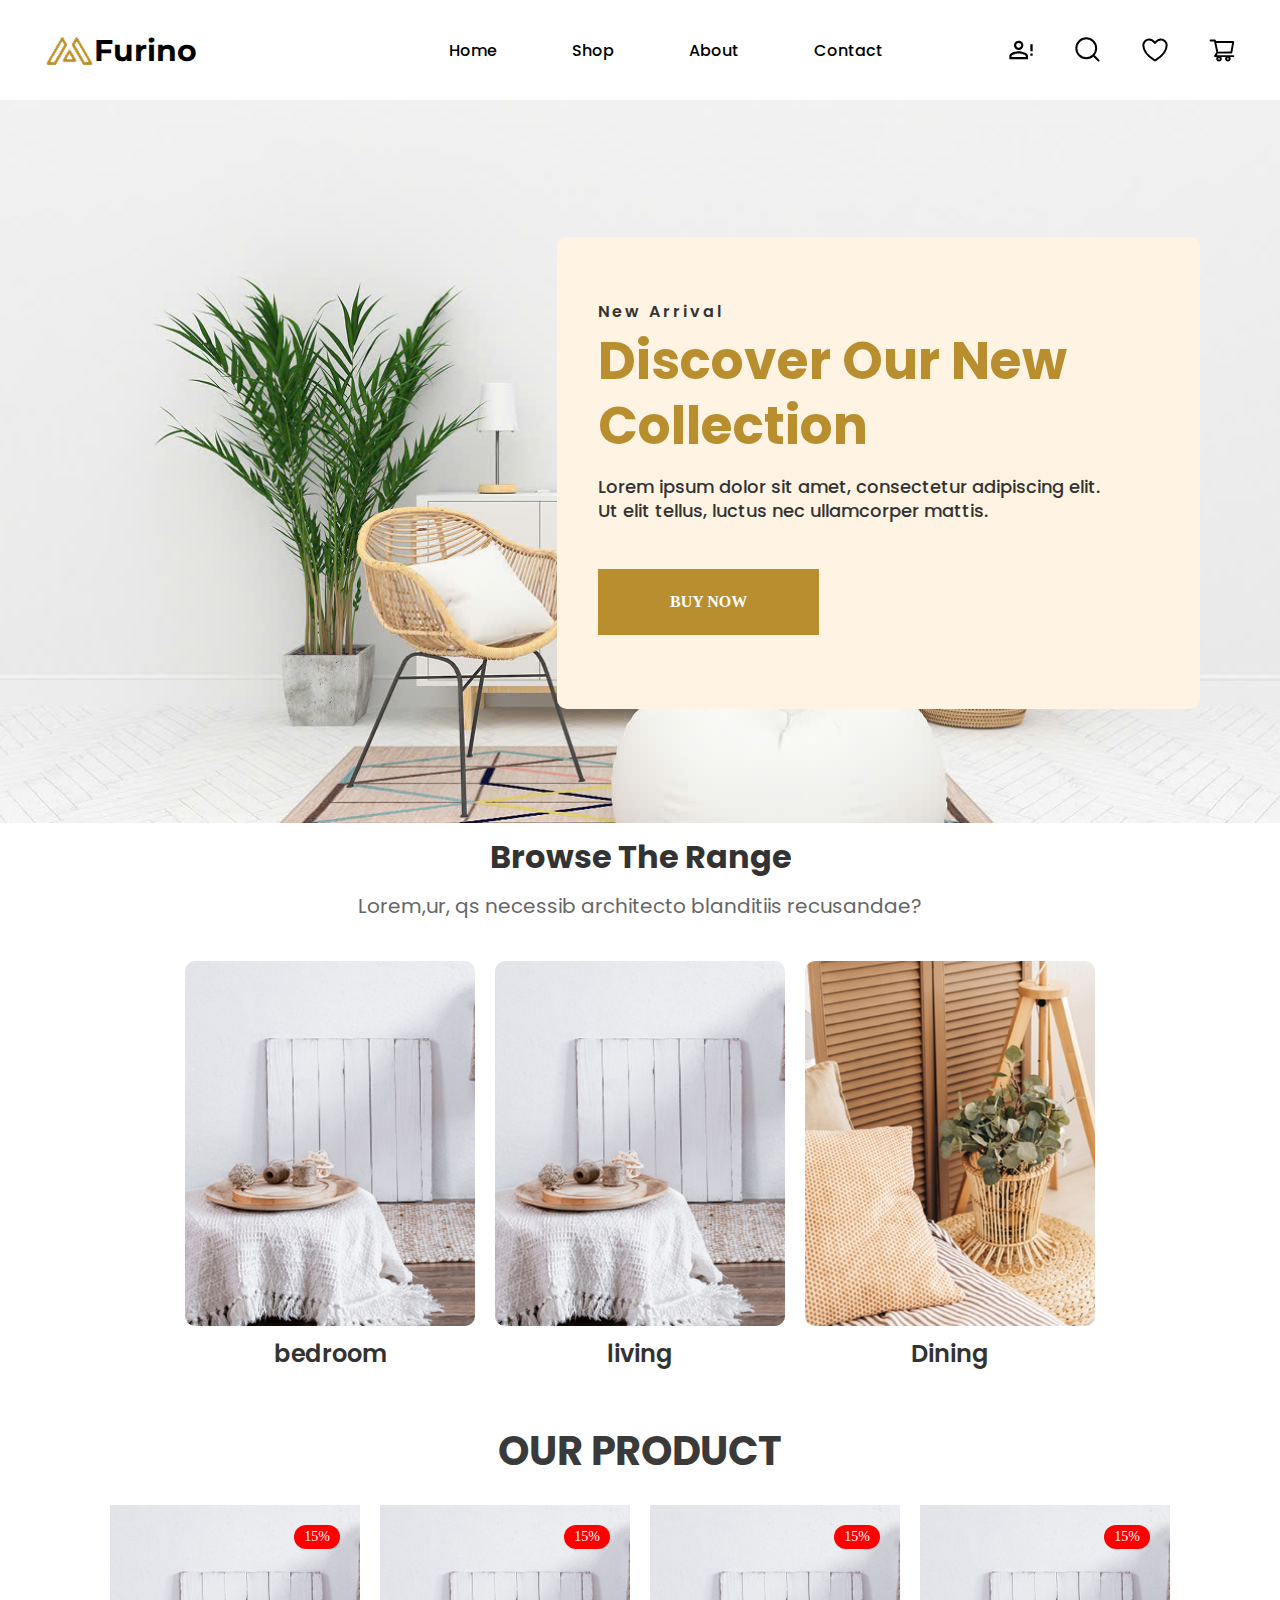
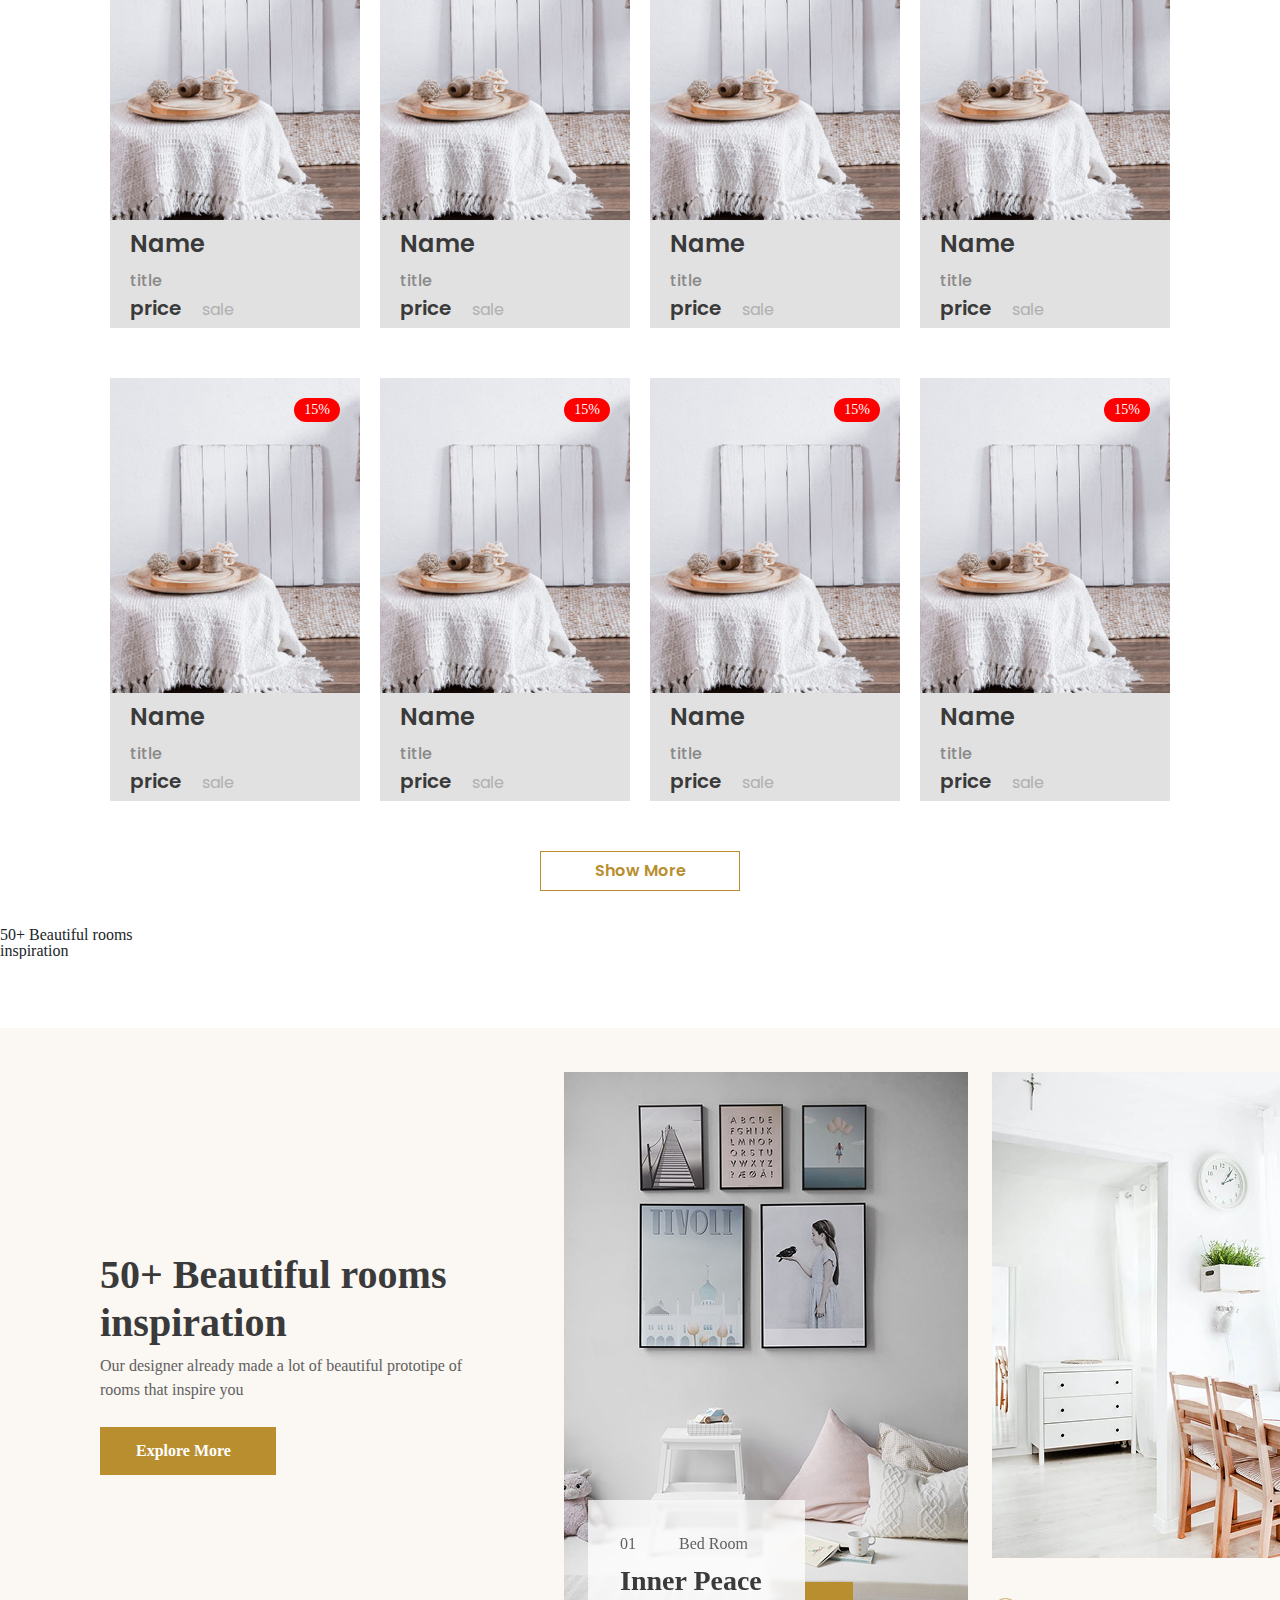
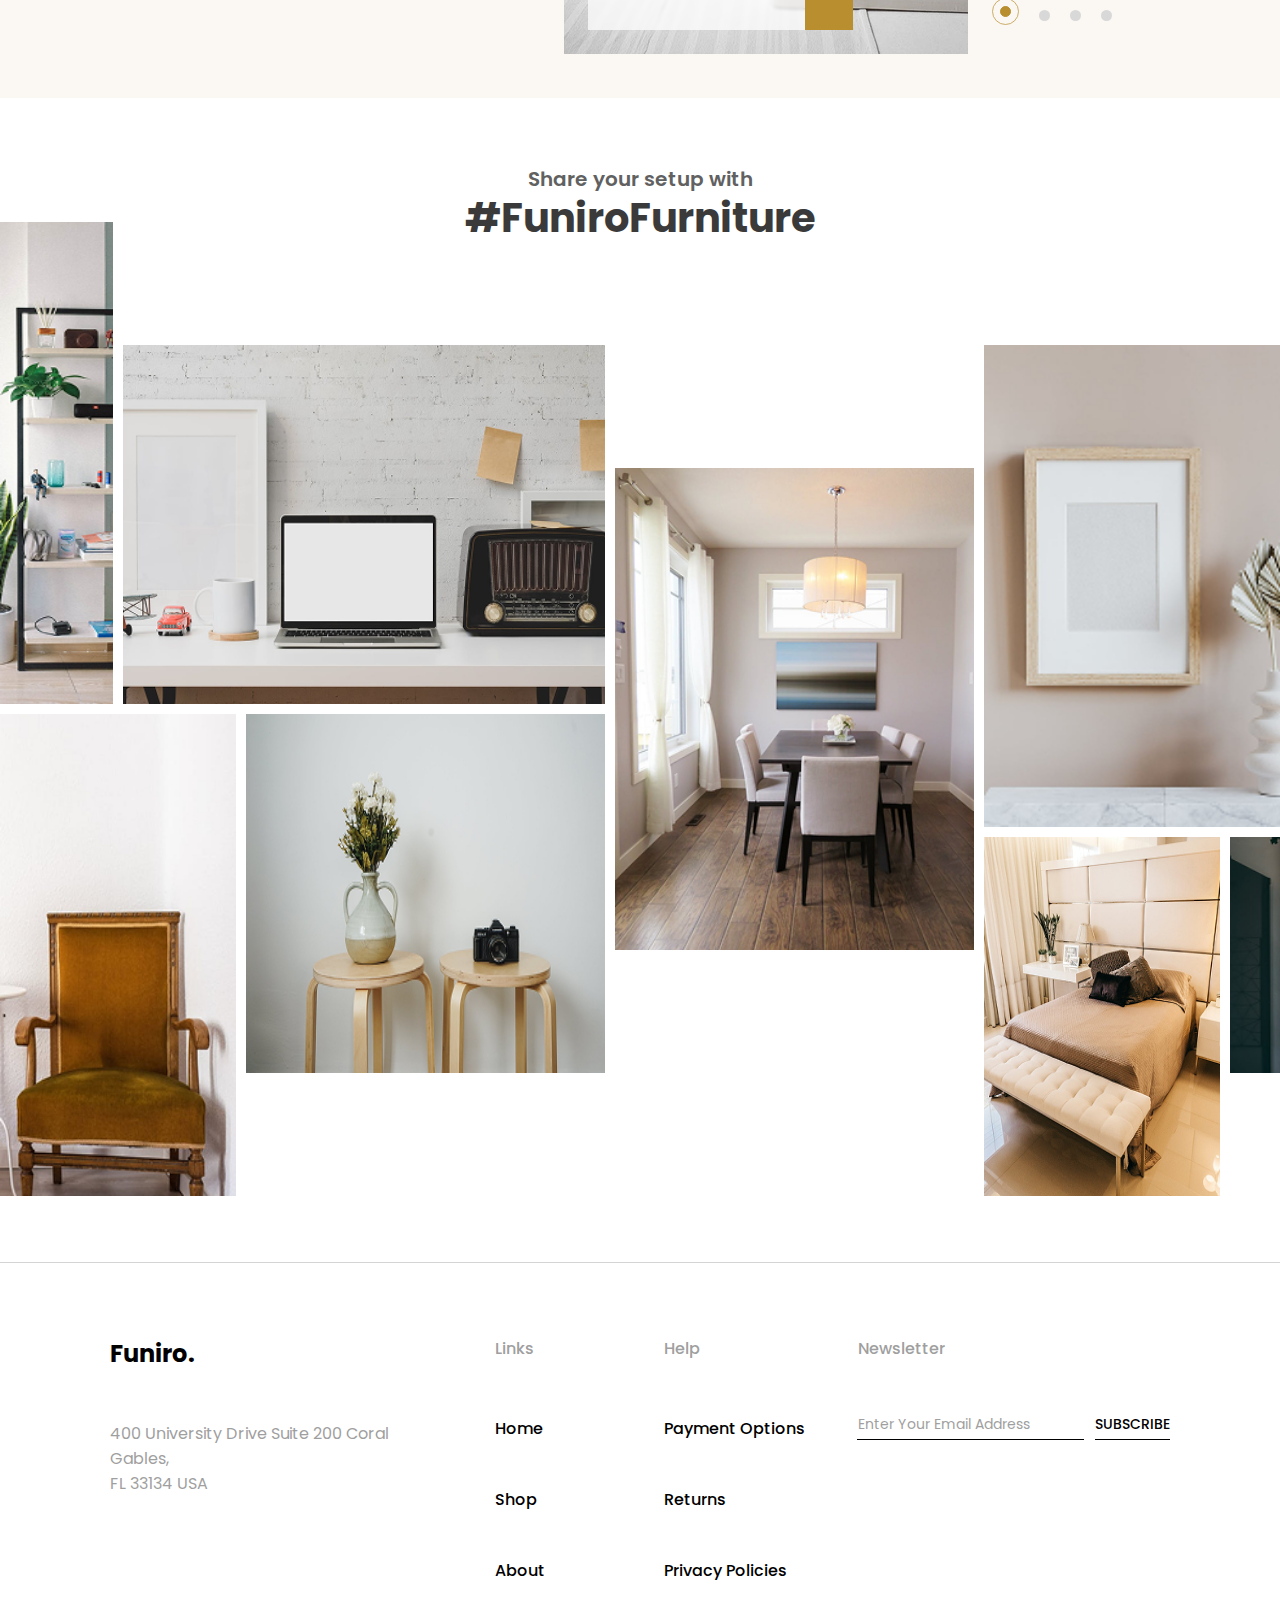
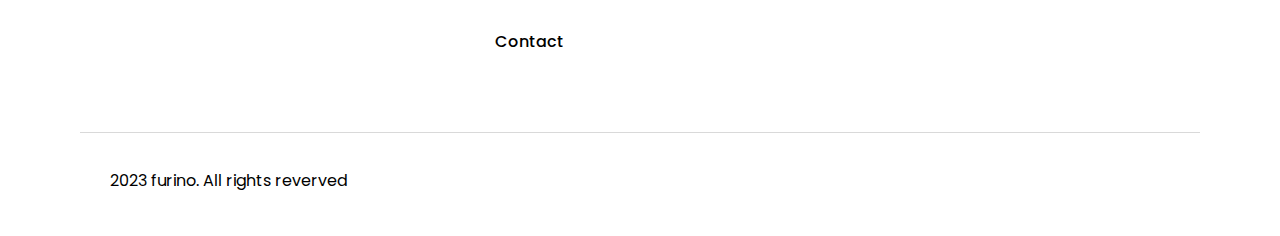
==== index.html @ 7d81463c "first commit" ====
<!DOCTYPE html>
<html lang="en">

<head>
	<meta charset="UTF-8" />
	<meta name="viewport" content="width=device-width, initial-scale=1.0" />
	<title>CODEFARM - 7-1 Pattern</title>
	<!-- font -->

	<!-- icons -->

	<!-- bootstrap -->
	<link href="https://cdn.jsdelivr.net/npm/bootstrap@5.3.0/dist/css/bootstrap.min.css" rel="stylesheet">
	<script src="https://cdn.jsdelivr.net/npm/bootstrap@5.3.0/dist/js/bootstrap.bundle.min.js"></script>


	<!-- css -->
	<link rel="stylesheet" href="./assets/css/main.css" />
</head>

<body>
	<header>
		<div class="logo">
			<img src="./assets/scss/base/images/logo-header.png" alt="">
			<p>Furino</p>
		</div>
		<div class="menu-toggle">
			<div class="menu">
				<button class="menu-btn">More ▼</button>
				<div class="submenu">

					<a href="/index.html">Home</a>
					<a href="/shop.html">Shop</a>
					<a href="/blog.html">About</a>
					<a href="/contact.html">Contact</a>
					<a href="">
						<svg xmlns="http://www.w3.org/2000/svg" width="28" height="28" viewBox="0 0 28 28" fill="none">
							<path
								d="M23.3333 14V8.16669H25.6666V15.1667H23.3333M23.3333 19.8334H25.6666V17.5H23.3333M11.6666 15.1667C14.7816 15.1667 21 16.73 21 19.8334V23.3334H2.33331V19.8334C2.33331 16.73 8.55165 15.1667 11.6666 15.1667ZM11.6666 4.66669C12.9043 4.66669 14.0913 5.15835 14.9665 6.03352C15.8416 6.90869 16.3333 8.09568 16.3333 9.33335C16.3333 10.571 15.8416 11.758 14.9665 12.6332C14.0913 13.5084 12.9043 14 11.6666 14C10.429 14 9.24198 13.5084 8.36682 12.6332C7.49164 11.758 6.99998 10.571 6.99998 9.33335C6.99998 8.09568 7.49164 6.90869 8.36682 6.03352C9.24198 5.15835 10.429 4.66669 11.6666 4.66669ZM11.6666 17.3834C8.20165 17.3834 4.54998 19.0867 4.54998 19.8334V21.1167H18.7833V19.8334C18.7833 19.0867 15.1316 17.3834 11.6666 17.3834ZM11.6666 6.88335C11.0169 6.88335 10.3937 7.14148 9.93424 7.60094C9.47477 8.06041 9.21665 8.68357 9.21665 9.33335C9.21665 9.98313 9.47477 10.6063 9.93424 11.0658C10.3937 11.5252 11.0169 11.7834 11.6666 11.7834C12.3164 11.7834 12.9396 11.5252 13.3991 11.0658C13.8585 10.6063 14.1166 9.98313 14.1166 9.33335C14.1166 8.68357 13.8585 8.06041 13.3991 7.60094C12.9396 7.14148 12.3164 6.88335 11.6666 6.88335Z"
								fill="black" />
						</svg>
						<p>Tài khoản</p>
					</a>
					<a href="">
						<svg xmlns="http://www.w3.org/2000/svg" width="28" height="28" viewBox="0 0 28 28" fill="none">
							<path
								d="M24.5 24.5L19.2663 19.257M22.1666 12.25C22.1666 14.88 21.1219 17.4024 19.2621 19.2621C17.4024 21.1219 14.88 22.1666 12.25 22.1666C9.61992 22.1666 7.09757 21.1219 5.23784 19.2621C3.3781 17.4024 2.33331 14.88 2.33331 12.25C2.33331 9.61992 3.3781 7.09757 5.23784 5.23784C7.09757 3.3781 9.61992 2.33331 12.25 2.33331C14.88 2.33331 17.4024 3.3781 19.2621 5.23784C21.1219 7.09757 22.1666 9.61992 22.1666 12.25V12.25Z"
								stroke="black" stroke-width="2" stroke-linecap="round" />
						</svg>
						<p>Tìm kiếm</p>
					</a>
					<a href="">
						<svg xmlns="http://www.w3.org/2000/svg" width="28" height="28" viewBox="0 0 28 28" fill="none">
							<path
								d="M8.16668 3.5C4.94551 3.5 2.33334 6.08533 2.33334 9.275C2.33334 11.8498 3.35418 17.9608 13.4027 24.1383C13.5827 24.2479 13.7893 24.3058 14 24.3058C14.2107 24.3058 14.4173 24.2479 14.5973 24.1383C24.6458 17.9608 25.6667 11.8498 25.6667 9.275C25.6667 6.08533 23.0545 3.5 19.8333 3.5C16.6122 3.5 14 7 14 7C14 7 11.3878 3.5 8.16668 3.5Z"
								stroke="black" stroke-width="2" stroke-linecap="round" stroke-linejoin="round" />
						</svg>
						<p>Yêu thích </p>
					</a>
					<a href="/cart.html">
						<svg xmlns="http://www.w3.org/2000/svg" width="28" height="28" viewBox="0 0 28 28" fill="none">
							<path
								d="M25.2355 19.1926H8.95234L9.76991 17.5273L23.3543 17.5027C23.8137 17.5027 24.2074 17.1746 24.2894 16.7207L26.1707 6.19062C26.2199 5.91445 26.1461 5.63008 25.9656 5.41406C25.8764 5.30775 25.7652 5.22211 25.6396 5.16309C25.514 5.10407 25.377 5.07308 25.2383 5.07227L7.95702 5.01484L7.80937 4.32031C7.7164 3.87734 7.31718 3.55469 6.86328 3.55469H2.63867C2.38267 3.55469 2.13716 3.65638 1.95614 3.8374C1.77513 4.01841 1.67343 4.26393 1.67343 4.51992C1.67343 4.77592 1.77513 5.02143 1.95614 5.20245C2.13716 5.38346 2.38267 5.48516 2.63867 5.48516H6.08124L6.72656 8.55312L8.31523 16.2449L6.26992 19.5836C6.1637 19.727 6.09972 19.8972 6.08523 20.075C6.07073 20.2528 6.10629 20.4312 6.18788 20.5898C6.35195 20.9152 6.68281 21.1203 7.04921 21.1203H8.7664C8.40032 21.6065 8.20258 22.1988 8.20312 22.8074C8.20312 24.3551 9.46093 25.6129 11.0086 25.6129C12.5562 25.6129 13.8141 24.3551 13.8141 22.8074C13.8141 22.1977 13.6117 21.6043 13.2508 21.1203H17.6559C17.2898 21.6065 17.092 22.1988 17.0926 22.8074C17.0926 24.3551 18.3504 25.6129 19.898 25.6129C21.4457 25.6129 22.7035 24.3551 22.7035 22.8074C22.7035 22.1977 22.5012 21.6043 22.1402 21.1203H25.2383C25.7687 21.1203 26.2035 20.6883 26.2035 20.1551C26.2019 19.8994 26.0993 19.6546 25.9179 19.4743C25.7366 19.294 25.4913 19.1927 25.2355 19.1926ZM8.35898 6.91797L24.1035 6.96992L22.5613 15.6051L10.1937 15.627L8.35898 6.91797ZM11.0086 23.6715C10.5328 23.6715 10.1445 23.2832 10.1445 22.8074C10.1445 22.3316 10.5328 21.9434 11.0086 21.9434C11.4844 21.9434 11.8726 22.3316 11.8726 22.8074C11.8726 23.0366 11.7816 23.2564 11.6196 23.4184C11.4575 23.5805 11.2378 23.6715 11.0086 23.6715ZM19.898 23.6715C19.4223 23.6715 19.034 23.2832 19.034 22.8074C19.034 22.3316 19.4223 21.9434 19.898 21.9434C20.3738 21.9434 20.7621 22.3316 20.7621 22.8074C20.7621 23.0366 20.6711 23.2564 20.509 23.4184C20.347 23.5805 20.1272 23.6715 19.898 23.6715Z"
								fill="black" />
						</svg>
						<p>Giỏ hàng </p>
					</a>
				</div>
			</div>
		</div>
		<ul class="select ">
			<li><a href="/index.html">Home</a></li>
			<li><a href="/shop.html">Shop</a></li>
			<li><a href="/blog.html">About</a></li>
			<li><a href="/contact.html">Contact</a></li>
		</ul>
		<div class="option">
			<a href="">
				<svg xmlns="http://www.w3.org/2000/svg" width="28" height="28" viewBox="0 0 28 28" fill="none">
					<path
						d="M23.3333 14V8.16669H25.6666V15.1667H23.3333M23.3333 19.8334H25.6666V17.5H23.3333M11.6666 15.1667C14.7816 15.1667 21 16.73 21 19.8334V23.3334H2.33331V19.8334C2.33331 16.73 8.55165 15.1667 11.6666 15.1667ZM11.6666 4.66669C12.9043 4.66669 14.0913 5.15835 14.9665 6.03352C15.8416 6.90869 16.3333 8.09568 16.3333 9.33335C16.3333 10.571 15.8416 11.758 14.9665 12.6332C14.0913 13.5084 12.9043 14 11.6666 14C10.429 14 9.24198 13.5084 8.36682 12.6332C7.49164 11.758 6.99998 10.571 6.99998 9.33335C6.99998 8.09568 7.49164 6.90869 8.36682 6.03352C9.24198 5.15835 10.429 4.66669 11.6666 4.66669ZM11.6666 17.3834C8.20165 17.3834 4.54998 19.0867 4.54998 19.8334V21.1167H18.7833V19.8334C18.7833 19.0867 15.1316 17.3834 11.6666 17.3834ZM11.6666 6.88335C11.0169 6.88335 10.3937 7.14148 9.93424 7.60094C9.47477 8.06041 9.21665 8.68357 9.21665 9.33335C9.21665 9.98313 9.47477 10.6063 9.93424 11.0658C10.3937 11.5252 11.0169 11.7834 11.6666 11.7834C12.3164 11.7834 12.9396 11.5252 13.3991 11.0658C13.8585 10.6063 14.1166 9.98313 14.1166 9.33335C14.1166 8.68357 13.8585 8.06041 13.3991 7.60094C12.9396 7.14148 12.3164 6.88335 11.6666 6.88335Z"
						fill="black" />
				</svg>
			</a>
			<a href="">
				<svg xmlns="http://www.w3.org/2000/svg" width="28" height="28" viewBox="0 0 28 28" fill="none">
					<path
						d="M24.5 24.5L19.2663 19.257M22.1666 12.25C22.1666 14.88 21.1219 17.4024 19.2621 19.2621C17.4024 21.1219 14.88 22.1666 12.25 22.1666C9.61992 22.1666 7.09757 21.1219 5.23784 19.2621C3.3781 17.4024 2.33331 14.88 2.33331 12.25C2.33331 9.61992 3.3781 7.09757 5.23784 5.23784C7.09757 3.3781 9.61992 2.33331 12.25 2.33331C14.88 2.33331 17.4024 3.3781 19.2621 5.23784C21.1219 7.09757 22.1666 9.61992 22.1666 12.25V12.25Z"
						stroke="black" stroke-width="2" stroke-linecap="round" />
				</svg>
			</a>
			<a href="">
				<svg xmlns="http://www.w3.org/2000/svg" width="28" height="28" viewBox="0 0 28 28" fill="none">
					<path
						d="M8.16668 3.5C4.94551 3.5 2.33334 6.08533 2.33334 9.275C2.33334 11.8498 3.35418 17.9608 13.4027 24.1383C13.5827 24.2479 13.7893 24.3058 14 24.3058C14.2107 24.3058 14.4173 24.2479 14.5973 24.1383C24.6458 17.9608 25.6667 11.8498 25.6667 9.275C25.6667 6.08533 23.0545 3.5 19.8333 3.5C16.6122 3.5 14 7 14 7C14 7 11.3878 3.5 8.16668 3.5Z"
						stroke="black" stroke-width="2" stroke-linecap="round" stroke-linejoin="round" />
				</svg>
			</a>
			<a href="/cart.html">
				<svg xmlns="http://www.w3.org/2000/svg" width="28" height="28" viewBox="0 0 28 28" fill="none">
					<path
						d="M25.2355 19.1926H8.95234L9.76991 17.5273L23.3543 17.5027C23.8137 17.5027 24.2074 17.1746 24.2894 16.7207L26.1707 6.19062C26.2199 5.91445 26.1461 5.63008 25.9656 5.41406C25.8764 5.30775 25.7652 5.22211 25.6396 5.16309C25.514 5.10407 25.377 5.07308 25.2383 5.07227L7.95702 5.01484L7.80937 4.32031C7.7164 3.87734 7.31718 3.55469 6.86328 3.55469H2.63867C2.38267 3.55469 2.13716 3.65638 1.95614 3.8374C1.77513 4.01841 1.67343 4.26393 1.67343 4.51992C1.67343 4.77592 1.77513 5.02143 1.95614 5.20245C2.13716 5.38346 2.38267 5.48516 2.63867 5.48516H6.08124L6.72656 8.55312L8.31523 16.2449L6.26992 19.5836C6.1637 19.727 6.09972 19.8972 6.08523 20.075C6.07073 20.2528 6.10629 20.4312 6.18788 20.5898C6.35195 20.9152 6.68281 21.1203 7.04921 21.1203H8.7664C8.40032 21.6065 8.20258 22.1988 8.20312 22.8074C8.20312 24.3551 9.46093 25.6129 11.0086 25.6129C12.5562 25.6129 13.8141 24.3551 13.8141 22.8074C13.8141 22.1977 13.6117 21.6043 13.2508 21.1203H17.6559C17.2898 21.6065 17.092 22.1988 17.0926 22.8074C17.0926 24.3551 18.3504 25.6129 19.898 25.6129C21.4457 25.6129 22.7035 24.3551 22.7035 22.8074C22.7035 22.1977 22.5012 21.6043 22.1402 21.1203H25.2383C25.7687 21.1203 26.2035 20.6883 26.2035 20.1551C26.2019 19.8994 26.0993 19.6546 25.9179 19.4743C25.7366 19.294 25.4913 19.1927 25.2355 19.1926ZM8.35898 6.91797L24.1035 6.96992L22.5613 15.6051L10.1937 15.627L8.35898 6.91797ZM11.0086 23.6715C10.5328 23.6715 10.1445 23.2832 10.1445 22.8074C10.1445 22.3316 10.5328 21.9434 11.0086 21.9434C11.4844 21.9434 11.8726 22.3316 11.8726 22.8074C11.8726 23.0366 11.7816 23.2564 11.6196 23.4184C11.4575 23.5805 11.2378 23.6715 11.0086 23.6715ZM19.898 23.6715C19.4223 23.6715 19.034 23.2832 19.034 22.8074C19.034 22.3316 19.4223 21.9434 19.898 21.9434C20.3738 21.9434 20.7621 22.3316 20.7621 22.8074C20.7621 23.0366 20.6711 23.2564 20.509 23.4184C20.347 23.5805 20.1272 23.6715 19.898 23.6715Z"
						fill="black" />
				</svg>
			</a>
		</div>
	</header>
	<!-- /section -->
	<section class="banner-section">
		<div class="banner-container">
			<img src="./assets/scss/base/images/banner-index.jpg" class="banner-image" alt="Banner background" />
			<article class="content-box">
				<h2 class="label-text">New Arrival</h2>
				<h3 class="title-text">Discover Our New Collection</h3>
				<p class="description-text">
					Lorem ipsum dolor sit amet, consectetur adipiscing elit. Ut elit
					tellus, luctus nec ullamcorper mattis.
				</p>
				<button class="cta-button">BUY Now</button>
			</article>
		</div>
	</section>


	<div>
		<div class="title-categorie">
			<li style="color: var(--Font-Color, #333);
			font-family: Poppins;
			font-size: 32px;
			font-style: normal;
			font-weight: 700;
			line-height: normal;">Browse The Range</li>
			<li style="color: var(--Font-Color1, #666);
		text-align: center;
		font-family: Poppins;
		font-size: 20px;
		font-style: normal;
		font-weight: 400;
		line-height: normal;">Lorem,ur, qs necessib architecto blanditiis recusandae?</li>
		</div>
		<div class="categorie">
			<div class="image">
				<img src="./assets/scss/base/images/categori-img1.png" alt="">
				<li><a href="">bedroom</a></li>
			</div>
			<div class="image">
				<img src="./assets/scss/base/images/categori-img1.png" alt="">
				<li><a href="">living</a></li>
			</div>
			<div class="image">
				<img src="./assets/scss/base/images/categori-img2.png" alt="">
				<li><a href="">Dining</a></li>
			</div>
			<!-- <div class="image">
	<img src="./assets/scss/base/images/categori-img2.png" alt="">
	<li>1</li>
</div> -->

		</div>
	</div>
	<!-- /----------------------------product--------------------------------------------------- -->
	<div>
		<p class="our-product">OUR PRODUCT</p>
		<div class="product-List">

			<div class="image">

				<div class="product-overlay">
					<div class="add-to-card"><a href="">Add to card</a></div>
					<div class="product-overlay-select">

						<div class="share">
							<svg xmlns="http://www.w3.org/2000/svg" width="16" height="16" viewBox="0 0 16 16"
								fill="none">
								<path
									d="M12 10.6667C11.4747 10.6667 11 10.8734 10.644 11.2047L5.94 8.46671C5.97333 8.31337 6 8.16004 6 8.00004C6 7.84004 5.97333 7.68671 5.94 7.53337L10.64 4.79337C11 5.12671 11.4733 5.33337 12 5.33337C13.1067 5.33337 14 4.44004 14 3.33337C14 2.22671 13.1067 1.33337 12 1.33337C10.8933 1.33337 10 2.22671 10 3.33337C10 3.49337 10.0267 3.64671 10.06 3.80004L5.36 6.54004C5 6.20671 4.52667 6.00004 4 6.00004C2.89333 6.00004 2 6.89337 2 8.00004C2 9.10671 2.89333 10 4 10C4.52667 10 5 9.79337 5.36 9.46004L10.0587 12.2054C10.0211 12.3563 10.0014 12.5112 10 12.6667C10 13.0623 10.1173 13.4489 10.3371 13.7778C10.5568 14.1067 10.8692 14.3631 11.2346 14.5145C11.6001 14.6658 12.0022 14.7054 12.3902 14.6283C12.7781 14.5511 13.1345 14.3606 13.4142 14.0809C13.6939 13.8012 13.8844 13.4448 13.9616 13.0569C14.0387 12.6689 13.9991 12.2668 13.8478 11.9013C13.6964 11.5359 13.44 11.2235 13.1111 11.0038C12.7822 10.784 12.3956 10.6667 12 10.6667Z"
									fill="white" />
							</svg>
							<a href="">Share</a>
						</div>
						<div class="compare">
							<svg xmlns="http://www.w3.org/2000/svg" width="16" height="16" viewBox="0 0 16 16"
								fill="none">
								<path
									d="M10.08 7L11.08 8L14.52 4.55L11 1L10 2L11.8 3.8H2.00004V5.2H11.82L10.08 7ZM5.86004 9L4.86004 8L1.42004 11.5L4.91004 15L5.91004 14L4.10004 12.2H14V10.8H4.10004L5.86004 9Z"
									fill="white" />
							</svg>
							<a href="">Compare</a>
						</div>
						<div class="like">
							<svg xmlns="http://www.w3.org/2000/svg" width="16" height="16" viewBox="0 0 16 16"
								fill="none">
								<path
									d="M7.99973 14.0361C-5.33333 6.66669 3.99999 -1.33331 7.99973 3.72539C12 -1.33331 21.3333 6.66669 7.99973 14.0361Z"
									stroke="white" stroke-width="1.8" />
							</svg>
							<a href="">Like</a>
						</div>
					</div>

				</div>
				<img src="./assets/scss/base/images/categori-img1.png" alt="">
				<div class="tag">15%</div>
				<li><a href="">Name</a></li>
				<li class="title">title</li>
				<ul>
					<li class="price">price</li>
					<li class="sale">sale</li>
				</ul>
			</div>

			<div class="image">

				<div class="product-overlay">
					<div class="add-to-card"><a href="">Add to card</a></div>
					<div class="product-overlay-select">

						<div class="share">
							<svg xmlns="http://www.w3.org/2000/svg" width="16" height="16" viewBox="0 0 16 16"
								fill="none">
								<path
									d="M12 10.6667C11.4747 10.6667 11 10.8734 10.644 11.2047L5.94 8.46671C5.97333 8.31337 6 8.16004 6 8.00004C6 7.84004 5.97333 7.68671 5.94 7.53337L10.64 4.79337C11 5.12671 11.4733 5.33337 12 5.33337C13.1067 5.33337 14 4.44004 14 3.33337C14 2.22671 13.1067 1.33337 12 1.33337C10.8933 1.33337 10 2.22671 10 3.33337C10 3.49337 10.0267 3.64671 10.06 3.80004L5.36 6.54004C5 6.20671 4.52667 6.00004 4 6.00004C2.89333 6.00004 2 6.89337 2 8.00004C2 9.10671 2.89333 10 4 10C4.52667 10 5 9.79337 5.36 9.46004L10.0587 12.2054C10.0211 12.3563 10.0014 12.5112 10 12.6667C10 13.0623 10.1173 13.4489 10.3371 13.7778C10.5568 14.1067 10.8692 14.3631 11.2346 14.5145C11.6001 14.6658 12.0022 14.7054 12.3902 14.6283C12.7781 14.5511 13.1345 14.3606 13.4142 14.0809C13.6939 13.8012 13.8844 13.4448 13.9616 13.0569C14.0387 12.6689 13.9991 12.2668 13.8478 11.9013C13.6964 11.5359 13.44 11.2235 13.1111 11.0038C12.7822 10.784 12.3956 10.6667 12 10.6667Z"
									fill="white" />
							</svg>
							<a href="">Share</a>
						</div>
						<div class="compare">
							<svg xmlns="http://www.w3.org/2000/svg" width="16" height="16" viewBox="0 0 16 16"
								fill="none">
								<path
									d="M10.08 7L11.08 8L14.52 4.55L11 1L10 2L11.8 3.8H2.00004V5.2H11.82L10.08 7ZM5.86004 9L4.86004 8L1.42004 11.5L4.91004 15L5.91004 14L4.10004 12.2H14V10.8H4.10004L5.86004 9Z"
									fill="white" />
							</svg>
							<a href="">Compare</a>
						</div>
						<div class="like">
							<svg xmlns="http://www.w3.org/2000/svg" width="16" height="16" viewBox="0 0 16 16"
								fill="none">
								<path
									d="M7.99973 14.0361C-5.33333 6.66669 3.99999 -1.33331 7.99973 3.72539C12 -1.33331 21.3333 6.66669 7.99973 14.0361Z"
									stroke="white" stroke-width="1.8" />
							</svg>
							<a href="">Like</a>
						</div>
					</div>

				</div>
				<img src="./assets/scss/base/images/categori-img1.png" alt="">
				<div class="tag">15%</div>
				<li><a href="">Name</a></li>
				<li class="title">title</li>
				<ul>
					<li class="price">price</li>
					<li class="sale">sale</li>
				</ul>
			</div>

			<div class="image">

				<div class="product-overlay">
					<div class="add-to-card"><a href="">Add to card</a></div>
					<div class="product-overlay-select">

						<div class="share">
							<svg xmlns="http://www.w3.org/2000/svg" width="16" height="16" viewBox="0 0 16 16"
								fill="none">
								<path
									d="M12 10.6667C11.4747 10.6667 11 10.8734 10.644 11.2047L5.94 8.46671C5.97333 8.31337 6 8.16004 6 8.00004C6 7.84004 5.97333 7.68671 5.94 7.53337L10.64 4.79337C11 5.12671 11.4733 5.33337 12 5.33337C13.1067 5.33337 14 4.44004 14 3.33337C14 2.22671 13.1067 1.33337 12 1.33337C10.8933 1.33337 10 2.22671 10 3.33337C10 3.49337 10.0267 3.64671 10.06 3.80004L5.36 6.54004C5 6.20671 4.52667 6.00004 4 6.00004C2.89333 6.00004 2 6.89337 2 8.00004C2 9.10671 2.89333 10 4 10C4.52667 10 5 9.79337 5.36 9.46004L10.0587 12.2054C10.0211 12.3563 10.0014 12.5112 10 12.6667C10 13.0623 10.1173 13.4489 10.3371 13.7778C10.5568 14.1067 10.8692 14.3631 11.2346 14.5145C11.6001 14.6658 12.0022 14.7054 12.3902 14.6283C12.7781 14.5511 13.1345 14.3606 13.4142 14.0809C13.6939 13.8012 13.8844 13.4448 13.9616 13.0569C14.0387 12.6689 13.9991 12.2668 13.8478 11.9013C13.6964 11.5359 13.44 11.2235 13.1111 11.0038C12.7822 10.784 12.3956 10.6667 12 10.6667Z"
									fill="white" />
							</svg>
							<a href="">Share</a>
						</div>
						<div class="compare">
							<svg xmlns="http://www.w3.org/2000/svg" width="16" height="16" viewBox="0 0 16 16"
								fill="none">
								<path
									d="M10.08 7L11.08 8L14.52 4.55L11 1L10 2L11.8 3.8H2.00004V5.2H11.82L10.08 7ZM5.86004 9L4.86004 8L1.42004 11.5L4.91004 15L5.91004 14L4.10004 12.2H14V10.8H4.10004L5.86004 9Z"
									fill="white" />
							</svg>
							<a href="">Compare</a>
						</div>
						<div class="like">
							<svg xmlns="http://www.w3.org/2000/svg" width="16" height="16" viewBox="0 0 16 16"
								fill="none">
								<path
									d="M7.99973 14.0361C-5.33333 6.66669 3.99999 -1.33331 7.99973 3.72539C12 -1.33331 21.3333 6.66669 7.99973 14.0361Z"
									stroke="white" stroke-width="1.8" />
							</svg>
							<a href="">Like</a>
						</div>
					</div>

				</div>
				<img src="./assets/scss/base/images/categori-img1.png" alt="">
				<div class="tag">15%</div>
				<li><a href="">Name</a></li>
				<li class="title">title</li>
				<ul>
					<li class="price">price</li>
					<li class="sale">sale</li>
				</ul>
			</div>

			<div class="image">

				<div class="product-overlay">
					<div class="add-to-card"><a href="">Add to card</a></div>
					<div class="product-overlay-select">

						<div class="share">
							<svg xmlns="http://www.w3.org/2000/svg" width="16" height="16" viewBox="0 0 16 16"
								fill="none">
								<path
									d="M12 10.6667C11.4747 10.6667 11 10.8734 10.644 11.2047L5.94 8.46671C5.97333 8.31337 6 8.16004 6 8.00004C6 7.84004 5.97333 7.68671 5.94 7.53337L10.64 4.79337C11 5.12671 11.4733 5.33337 12 5.33337C13.1067 5.33337 14 4.44004 14 3.33337C14 2.22671 13.1067 1.33337 12 1.33337C10.8933 1.33337 10 2.22671 10 3.33337C10 3.49337 10.0267 3.64671 10.06 3.80004L5.36 6.54004C5 6.20671 4.52667 6.00004 4 6.00004C2.89333 6.00004 2 6.89337 2 8.00004C2 9.10671 2.89333 10 4 10C4.52667 10 5 9.79337 5.36 9.46004L10.0587 12.2054C10.0211 12.3563 10.0014 12.5112 10 12.6667C10 13.0623 10.1173 13.4489 10.3371 13.7778C10.5568 14.1067 10.8692 14.3631 11.2346 14.5145C11.6001 14.6658 12.0022 14.7054 12.3902 14.6283C12.7781 14.5511 13.1345 14.3606 13.4142 14.0809C13.6939 13.8012 13.8844 13.4448 13.9616 13.0569C14.0387 12.6689 13.9991 12.2668 13.8478 11.9013C13.6964 11.5359 13.44 11.2235 13.1111 11.0038C12.7822 10.784 12.3956 10.6667 12 10.6667Z"
									fill="white" />
							</svg>
							<a href="">Share</a>
						</div>
						<div class="compare">
							<svg xmlns="http://www.w3.org/2000/svg" width="16" height="16" viewBox="0 0 16 16"
								fill="none">
								<path
									d="M10.08 7L11.08 8L14.52 4.55L11 1L10 2L11.8 3.8H2.00004V5.2H11.82L10.08 7ZM5.86004 9L4.86004 8L1.42004 11.5L4.91004 15L5.91004 14L4.10004 12.2H14V10.8H4.10004L5.86004 9Z"
									fill="white" />
							</svg>
							<a href="">Compare</a>
						</div>
						<div class="like">
							<svg xmlns="http://www.w3.org/2000/svg" width="16" height="16" viewBox="0 0 16 16"
								fill="none">
								<path
									d="M7.99973 14.0361C-5.33333 6.66669 3.99999 -1.33331 7.99973 3.72539C12 -1.33331 21.3333 6.66669 7.99973 14.0361Z"
									stroke="white" stroke-width="1.8" />
							</svg>
							<a href="">Like</a>
						</div>
					</div>

				</div>
				<img src="./assets/scss/base/images/categori-img1.png" alt="">
				<div class="tag">15%</div>
				<li><a href="">Name</a></li>
				<li class="title">title</li>
				<ul>
					<li class="price">price</li>
					<li class="sale">sale</li>

				</ul>
			</div>

			<div class="image">

				<div class="product-overlay">
					<div class="add-to-card"><a href="">Add to card</a></div>
					<div class="product-overlay-select">

						<div class="share">
							<svg xmlns="http://www.w3.org/2000/svg" width="16" height="16" viewBox="0 0 16 16"
								fill="none">
								<path
									d="M12 10.6667C11.4747 10.6667 11 10.8734 10.644 11.2047L5.94 8.46671C5.97333 8.31337 6 8.16004 6 8.00004C6 7.84004 5.97333 7.68671 5.94 7.53337L10.64 4.79337C11 5.12671 11.4733 5.33337 12 5.33337C13.1067 5.33337 14 4.44004 14 3.33337C14 2.22671 13.1067 1.33337 12 1.33337C10.8933 1.33337 10 2.22671 10 3.33337C10 3.49337 10.0267 3.64671 10.06 3.80004L5.36 6.54004C5 6.20671 4.52667 6.00004 4 6.00004C2.89333 6.00004 2 6.89337 2 8.00004C2 9.10671 2.89333 10 4 10C4.52667 10 5 9.79337 5.36 9.46004L10.0587 12.2054C10.0211 12.3563 10.0014 12.5112 10 12.6667C10 13.0623 10.1173 13.4489 10.3371 13.7778C10.5568 14.1067 10.8692 14.3631 11.2346 14.5145C11.6001 14.6658 12.0022 14.7054 12.3902 14.6283C12.7781 14.5511 13.1345 14.3606 13.4142 14.0809C13.6939 13.8012 13.8844 13.4448 13.9616 13.0569C14.0387 12.6689 13.9991 12.2668 13.8478 11.9013C13.6964 11.5359 13.44 11.2235 13.1111 11.0038C12.7822 10.784 12.3956 10.6667 12 10.6667Z"
									fill="white" />
							</svg>
							<a href="">Share</a>
						</div>
						<div class="compare">
							<svg xmlns="http://www.w3.org/2000/svg" width="16" height="16" viewBox="0 0 16 16"
								fill="none">
								<path
									d="M10.08 7L11.08 8L14.52 4.55L11 1L10 2L11.8 3.8H2.00004V5.2H11.82L10.08 7ZM5.86004 9L4.86004 8L1.42004 11.5L4.91004 15L5.91004 14L4.10004 12.2H14V10.8H4.10004L5.86004 9Z"
									fill="white" />
							</svg>
							<a href="">Compare</a>
						</div>
						<div class="like">
							<svg xmlns="http://www.w3.org/2000/svg" width="16" height="16" viewBox="0 0 16 16"
								fill="none">
								<path
									d="M7.99973 14.0361C-5.33333 6.66669 3.99999 -1.33331 7.99973 3.72539C12 -1.33331 21.3333 6.66669 7.99973 14.0361Z"
									stroke="white" stroke-width="1.8" />
							</svg>
							<a href="">Like</a>
						</div>
					</div>

				</div>
				<img src="./assets/scss/base/images/categori-img1.png" alt="">
				<div class="tag">15%</div>
				<li><a href="">Name</a></li>
				<li class="title">title</li>
				<ul>
					<li class="price">price</li>
					<li class="sale">sale</li>
				</ul>
			</div>

			<div class="image">

				<div class="product-overlay">
					<div class="add-to-card"><a href="">Add to card</a></div>
					<div class="product-overlay-select">

						<div class="share">
							<svg xmlns="http://www.w3.org/2000/svg" width="16" height="16" viewBox="0 0 16 16"
								fill="none">
								<path
									d="M12 10.6667C11.4747 10.6667 11 10.8734 10.644 11.2047L5.94 8.46671C5.97333 8.31337 6 8.16004 6 8.00004C6 7.84004 5.97333 7.68671 5.94 7.53337L10.64 4.79337C11 5.12671 11.4733 5.33337 12 5.33337C13.1067 5.33337 14 4.44004 14 3.33337C14 2.22671 13.1067 1.33337 12 1.33337C10.8933 1.33337 10 2.22671 10 3.33337C10 3.49337 10.0267 3.64671 10.06 3.80004L5.36 6.54004C5 6.20671 4.52667 6.00004 4 6.00004C2.89333 6.00004 2 6.89337 2 8.00004C2 9.10671 2.89333 10 4 10C4.52667 10 5 9.79337 5.36 9.46004L10.0587 12.2054C10.0211 12.3563 10.0014 12.5112 10 12.6667C10 13.0623 10.1173 13.4489 10.3371 13.7778C10.5568 14.1067 10.8692 14.3631 11.2346 14.5145C11.6001 14.6658 12.0022 14.7054 12.3902 14.6283C12.7781 14.5511 13.1345 14.3606 13.4142 14.0809C13.6939 13.8012 13.8844 13.4448 13.9616 13.0569C14.0387 12.6689 13.9991 12.2668 13.8478 11.9013C13.6964 11.5359 13.44 11.2235 13.1111 11.0038C12.7822 10.784 12.3956 10.6667 12 10.6667Z"
									fill="white" />
							</svg>
							<a href="">Share</a>
						</div>
						<div class="compare">
							<svg xmlns="http://www.w3.org/2000/svg" width="16" height="16" viewBox="0 0 16 16"
								fill="none">
								<path
									d="M10.08 7L11.08 8L14.52 4.55L11 1L10 2L11.8 3.8H2.00004V5.2H11.82L10.08 7ZM5.86004 9L4.86004 8L1.42004 11.5L4.91004 15L5.91004 14L4.10004 12.2H14V10.8H4.10004L5.86004 9Z"
									fill="white" />
							</svg>
							<a href="">Compare</a>
						</div>
						<div class="like">
							<svg xmlns="http://www.w3.org/2000/svg" width="16" height="16" viewBox="0 0 16 16"
								fill="none">
								<path
									d="M7.99973 14.0361C-5.33333 6.66669 3.99999 -1.33331 7.99973 3.72539C12 -1.33331 21.3333 6.66669 7.99973 14.0361Z"
									stroke="white" stroke-width="1.8" />
							</svg>
							<a href="">Like</a>
						</div>
					</div>

				</div>
				<img src="./assets/scss/base/images/categori-img1.png" alt="">
				<div class="tag">15%</div>
				<li><a href="">Name</a></li>
				<li class="title">title</li>
				<ul>
					<li class="price">price</li>
					<li class="sale">sale</li>
				</ul>
			</div>

			<div class="image">

				<div class="product-overlay">
					<div class="add-to-card"><a href="">Add to card</a></div>
					<div class="product-overlay-select">

						<div class="share">
							<svg xmlns="http://www.w3.org/2000/svg" width="16" height="16" viewBox="0 0 16 16"
								fill="none">
								<path
									d="M12 10.6667C11.4747 10.6667 11 10.8734 10.644 11.2047L5.94 8.46671C5.97333 8.31337 6 8.16004 6 8.00004C6 7.84004 5.97333 7.68671 5.94 7.53337L10.64 4.79337C11 5.12671 11.4733 5.33337 12 5.33337C13.1067 5.33337 14 4.44004 14 3.33337C14 2.22671 13.1067 1.33337 12 1.33337C10.8933 1.33337 10 2.22671 10 3.33337C10 3.49337 10.0267 3.64671 10.06 3.80004L5.36 6.54004C5 6.20671 4.52667 6.00004 4 6.00004C2.89333 6.00004 2 6.89337 2 8.00004C2 9.10671 2.89333 10 4 10C4.52667 10 5 9.79337 5.36 9.46004L10.0587 12.2054C10.0211 12.3563 10.0014 12.5112 10 12.6667C10 13.0623 10.1173 13.4489 10.3371 13.7778C10.5568 14.1067 10.8692 14.3631 11.2346 14.5145C11.6001 14.6658 12.0022 14.7054 12.3902 14.6283C12.7781 14.5511 13.1345 14.3606 13.4142 14.0809C13.6939 13.8012 13.8844 13.4448 13.9616 13.0569C14.0387 12.6689 13.9991 12.2668 13.8478 11.9013C13.6964 11.5359 13.44 11.2235 13.1111 11.0038C12.7822 10.784 12.3956 10.6667 12 10.6667Z"
									fill="white" />
							</svg>
							<a href="">Share</a>
						</div>
						<div class="compare">
							<svg xmlns="http://www.w3.org/2000/svg" width="16" height="16" viewBox="0 0 16 16"
								fill="none">
								<path
									d="M10.08 7L11.08 8L14.52 4.55L11 1L10 2L11.8 3.8H2.00004V5.2H11.82L10.08 7ZM5.86004 9L4.86004 8L1.42004 11.5L4.91004 15L5.91004 14L4.10004 12.2H14V10.8H4.10004L5.86004 9Z"
									fill="white" />
							</svg>
							<a href="">Compare</a>
						</div>
						<div class="like">
							<svg xmlns="http://www.w3.org/2000/svg" width="16" height="16" viewBox="0 0 16 16"
								fill="none">
								<path
									d="M7.99973 14.0361C-5.33333 6.66669 3.99999 -1.33331 7.99973 3.72539C12 -1.33331 21.3333 6.66669 7.99973 14.0361Z"
									stroke="white" stroke-width="1.8" />
							</svg>
							<a href="">Like</a>
						</div>
					</div>

				</div>
				<img src="./assets/scss/base/images/categori-img1.png" alt="">
				<div class="tag">15%</div>
				<li><a href="">Name</a></li>
				<li class="title">title</li>
				<ul>
					<li class="price">price</li>
					<li class="sale">sale</li>
				</ul>
			</div>

			<div class="image">

				<div class="product-overlay">
					<div class="add-to-card"><a href="">Add to card</a></div>
					<div class="product-overlay-select">

						<div class="share">
							<svg xmlns="http://www.w3.org/2000/svg" width="16" height="16" viewBox="0 0 16 16"
								fill="none">
								<path
									d="M12 10.6667C11.4747 10.6667 11 10.8734 10.644 11.2047L5.94 8.46671C5.97333 8.31337 6 8.16004 6 8.00004C6 7.84004 5.97333 7.68671 5.94 7.53337L10.64 4.79337C11 5.12671 11.4733 5.33337 12 5.33337C13.1067 5.33337 14 4.44004 14 3.33337C14 2.22671 13.1067 1.33337 12 1.33337C10.8933 1.33337 10 2.22671 10 3.33337C10 3.49337 10.0267 3.64671 10.06 3.80004L5.36 6.54004C5 6.20671 4.52667 6.00004 4 6.00004C2.89333 6.00004 2 6.89337 2 8.00004C2 9.10671 2.89333 10 4 10C4.52667 10 5 9.79337 5.36 9.46004L10.0587 12.2054C10.0211 12.3563 10.0014 12.5112 10 12.6667C10 13.0623 10.1173 13.4489 10.3371 13.7778C10.5568 14.1067 10.8692 14.3631 11.2346 14.5145C11.6001 14.6658 12.0022 14.7054 12.3902 14.6283C12.7781 14.5511 13.1345 14.3606 13.4142 14.0809C13.6939 13.8012 13.8844 13.4448 13.9616 13.0569C14.0387 12.6689 13.9991 12.2668 13.8478 11.9013C13.6964 11.5359 13.44 11.2235 13.1111 11.0038C12.7822 10.784 12.3956 10.6667 12 10.6667Z"
									fill="white" />
							</svg>
							<a href="">Share</a>
						</div>
						<div class="compare">
							<svg xmlns="http://www.w3.org/2000/svg" width="16" height="16" viewBox="0 0 16 16"
								fill="none">
								<path
									d="M10.08 7L11.08 8L14.52 4.55L11 1L10 2L11.8 3.8H2.00004V5.2H11.82L10.08 7ZM5.86004 9L4.86004 8L1.42004 11.5L4.91004 15L5.91004 14L4.10004 12.2H14V10.8H4.10004L5.86004 9Z"
									fill="white" />
							</svg>
							<a href="">Compare</a>
						</div>
						<div class="like">
							<svg xmlns="http://www.w3.org/2000/svg" width="16" height="16" viewBox="0 0 16 16"
								fill="none">
								<path
									d="M7.99973 14.0361C-5.33333 6.66669 3.99999 -1.33331 7.99973 3.72539C12 -1.33331 21.3333 6.66669 7.99973 14.0361Z"
									stroke="white" stroke-width="1.8" />
							</svg>
							<a href="">Like</a>
						</div>
					</div>

				</div>
				<img src="./assets/scss/base/images/categori-img1.png" alt="">
				<div class="tag">15%</div>
				<li><a href="">Name</a></li>
				<li class="title">title</li>
				<ul>
					<li class="price">price</li>
					<li class="sale">sale</li>
				</ul>
			</div>



		</div>
		<div class="box-show-more">
			<div class="show-more">
				<a href="/shop.html">Show More</a>
			</div>
		</div>
	</div>

	<!-- //-------------------------------------------------------------------------------------------- -->
	<div class="main-containers">
		<div class="flex-row-a">
			<div class="bg-6e">
				<div class="rectangle-6f">
					<div class="rectangle-72">
						<div class="right-px"></div>
					</div>
				</div>
				<div class="rectangle-73"></div>
				<span class="title">50+ Beautiful rooms <br />inspiration</span>
				<div class="group-74"></div>
				<span class="subtitle">Our designer already made a lot of beautiful prototipe of rooms
					that inspire you</span>
				<div class="rectangle-75">
					<span class="explore-more">Explore More</span>
				</div>
				<div class="indicator">
					<div class="active"></div>
					<div class="ellipse-76"></div>
					<div class="ellipse-77"></div>
					<div class="ellipse-78"></div>
				</div>
			</div>
			<div class="rectangle-79"></div>
		</div>
	</div>

	<div class="main-containers">
		<link rel="stylesheet"
			href="https://fonts.googleapis.com/css2?family=Poppins:wght@400;500;600;700&display=swap" />
		<link rel="stylesheet" href="https://fonts.googleapis.com/css2?family=Montserrat:wght@700&display=swap" />
		<div class="section-17">
			<div class="section-18">
				<div class="img-f" style="background-image:url(assets/scss/base/images/colection1.png);">
					<div class="wrapper-14">
						<div class="wrapper-15">
							<span class="text-36">01</span>
							<div class="img-10">
								<img src="" alt="">
							</div>
							<span class="bed-room">Bed Room</span>
						</div>
						<span class="inner-peace">Inner Peace</span>
					</div>
					<a href="index.html">
						<div class="rectangle">
							<div class="right-px"></div>
						</div>
					</a>
				</div>
				<div class="rectangle-1f" style="background-image: url(assets/scss/base/images/colection2.png);"></div>
				<span class="titlee">50+ Beautiful rooms <br />inspiration</span>
				<div class="group"></div>
				<span class="subtitle">Our designer already made a lot of beautiful prototipe of rooms
					that inspire you</span>
				<div class="rectangle-20">
					<a href="./index.html" class="explore-more">Explore More</a>
				</div>
				<div class="indicator">
					<div class="active">
						<svg xmlns="http://www.w3.org/2000/svg" width="27" height="27" viewBox="0 0 27 27" fill="none">
							<circle opacity="0.7" cx="13.5" cy="13.5" r="13" stroke="#B88E2F" />
							<circle cx="13.5" cy="13.5" r="5" fill="#B88E2F" stroke="#B88E2F" />
						</svg>
					</div>
					<div class="ellipse-21">
						<svg xmlns="http://www.w3.org/2000/svg" width="11" height="11" viewBox="0 0 11 11" fill="none">
							<circle cx="5.5" cy="5.5" r="5.5" fill="#D8D8D8" />
						</svg>
					</div>
					<div class="ellipse-22">
						<svg xmlns="http://www.w3.org/2000/svg" width="11" height="11" viewBox="0 0 11 11" fill="none">
							<circle cx="5.5" cy="5.5" r="5.5" fill="#D8D8D8" />
						</svg>
					</div>
					<div class="ellipse-23">
						<svg xmlns="http://www.w3.org/2000/svg" width="11" height="11" viewBox="0 0 11 11" fill="none">
							<circle cx="5.5" cy="5.5" r="5.5" fill="#D8D8D8" />
						</svg>
					</div>
				</div>
			</div>
			<div class="rectangle-24" style="background-image: url(assets/scss/base/images/colection2.png);"></div>
		</div>
	</div>
	<section class="gallery">
		<div class="grid-galary">
			<div class="text-galary">
				<p>Share your setup with</p>
				<h1>#FuniroFurniture</h1>
			</div>
			<div class="grid-container">
				<img src="assets/scss/base/images/galary1.png" class="item1">
				<img src="assets/scss/base/images/galary2.png" class="item2">
				<img src="assets/scss/base/images/galary3.png" class="item3">
				<img src="assets/scss/base/images/galary4.png" class="item4">
				<img src="assets/scss/base/images/galary9.png" class="item5">
				<img src="assets/scss/base/images/galary5.png" class="item6">
				<img src="assets/scss/base/images/galary6.png" class="item7">
				<img src="assets/scss/base/images/galary7.png" class="item8">
				<img src="assets/scss/base/images/galary8.png" class="item9">

			</div>
		</div>
	</section>
	<footer class="footer">
		<div class="footer-content">
			<div class="footer-sections">
				<section class="brand-section">
					<h2 class="brand-name">Funiro.</h2>
					<p class="brand-address">
						400 University Drive Suite 200 Coral Gables,<br />
						FL 33134 USA
					</p>
				</section>

				<nav class="footer-links">
					<h3 class="section-title">Links</h3>
					<a href="#" class="nav-link">Home</a>
					<a href="#" class="nav-link">Shop</a>
					<a href="#" class="nav-link">About</a>
					<a href="#" class="nav-link">Contact</a>
				</nav>

				<div class="footer-columns">
					<section class="help-section">
						<h3 class="section-title">Help</h3>
						<a href="#" class="help-link">Payment Options</a>
						<a href="#" class="help-link">Returns</a>
						<a href="#" class="help-link">Privacy Policies</a>
					</section>

					<section class="newsletter-section">
						<h3 class="section-title">Newsletter</h3>
						<form class="newsletter-form">
							<div class="input-group">
								<label class="email-label">Enter Your Email Address</label>
								<div class="input-underline"></div>
							</div>
							<button type="submit" class="subscribe-button">
								<span>SUBSCRIBE</span>
								<div class="button-underline"></div>
							</button>
						</form>
					</section>
				</div>
			</div>
			<div class="footer-divider"></div>
			<p class="copyright">2023 furino. All rights reverved</p>
		</div>
	</footer>
	<script>

	</script>
</body>

</html>
---- assets/css/main.css ----
@charset "UTF-8";
/* http://meyerweb.com/eric/tools/css/reset/ 
   v2.0 | 20110126
   License: none (public domain)
*/
@import url("https://fonts.googleapis.com/css2?family=Poppins:wght@300;400;600&display=swap");
@import url("https://fonts.googleapis.com/css2?family=Poppins:wght@300;400;600&display=swap");
@import url("https://fonts.googleapis.com/css2?family=Poppins:wght@300;400;600&display=swap");
@import url("https://fonts.googleapis.com/css2?family=Poppins:wght@300;400;600&display=swap");
@import url("https://fonts.googleapis.com/css2?family=Merriweather:ital,wght@0,300;0,400;0,700;0,900;1,300;1,400;1,700;1,900&family=Montserrat:ital,wght@0,100..900;1,100..900&family=Mulish:ital,wght@0,200..1000;1,200..1000&family=Poppins:ital,wght@0,100;0,200;0,300;0,400;0,500;0,600;0,700;0,800;0,900;1,100;1,200;1,300;1,400;1,500;1,600;1,700;1,800;1,900&display=swap");
@import url("https://fonts.googleapis.com/css2?family=Merriweather:ital,wght@0,300;0,400;0,700;0,900;1,300;1,400;1,700;1,900&family=Montserrat:ital,wght@0,100..900;1,100..900&family=Mulish:ital,wght@0,200..1000;1,200..1000&family=Poppins:ital,wght@0,100;0,200;0,300;0,400;0,500;0,600;0,700;0,800;0,900;1,100;1,200;1,300;1,400;1,500;1,600;1,700;1,800;1,900&display=swap");
html,
body,
div,
span,
applet,
object,
iframe,
h1,
h2,
h3,
h4,
h5,
h6,
p,
blockquote,
pre,
a,
abbr,
acronym,
address,
big,
cite,
code,
del,
dfn,
em,
img,
ins,
kbd,
q,
s,
samp,
small,
strike,
strong,
sub,
sup,
tt,
var,
b,
u,
i,
center,
dl,
dt,
dd,
ol,
ul,
li,
fieldset,
form,
label,
legend,
table,
caption,
tbody,
tfoot,
thead,
tr,
th,
td,
article,
aside,
canvas,
details,
embed,
figure,
figcaption,
footer,
header,
hgroup,
menu,
nav,
output,
ruby,
section,
summary,
time,
mark,
audio,
video {
  margin: 0;
  padding: 0;
  border: 0;
  font-size: 100%;
  font: inherit;
  vertical-align: baseline;
}

/* HTML5 display-role reset for older browsers */
article,
aside,
details,
figcaption,
figure,
footer,
header,
hgroup,
menu,
nav,
section {
  display: block;
}

body {
  line-height: 1;
}

ol,
ul {
  list-style: none;
}

blockquote,
q {
  quotes: none;
}

blockquote:before,
blockquote:after,
q:before,
q:after {
  content: "";
  content: none;
}

table {
  border-collapse: collapse;
  border-spacing: 0;
}

* {
  -webkit-box-sizing: border-box;
          box-sizing: border-box;
  padding: 0;
  margin: 0;
}

.container {
  margin: 100px auto 0;
  width: 1440px;
  padding: 0;
  -webkit-box-shadow: 0px 24px 28px 9px rgba(179, 193, 217, 0.33);
          box-shadow: 0px 24px 28px 9px rgba(179, 193, 217, 0.33);
  -webkit-box-align: start;
      -ms-flex-align: start;
          align-items: flex-start;
  border-radius: 15px;
}

.body {
  width: 100%;
}

* {
  padding: 0;
  margin: 0;
  -webkit-box-sizing: border-box;
          box-sizing: border-box;
}

html {
  font-size: 62.5%;
}

body {
  font-size: 1.6rem;
}

button {
  cursor: pointer;
}

h1 {
  font-size: 54px;
}

h2 {
  font-size: 48px;
}

h3 {
  font-size: 32px;
}

h4 {
  font-size: 28px;
}

h5 {
  font-size: 24px;
}

h6 {
  font-size: 22px;
}

h1,
h2,
h3,
h4,
h5,
h6 {
  font-weight: 800;
}

header {
  display: -webkit-box;
  display: -ms-flexbox;
  display: flex;
  display: -webkit-inline-box;
  display: -ms-inline-flexbox;
  display: inline-flex;
  width: 100%;
  height: 100px;
  -ms-flex-pack: distribute;
      justify-content: space-around;
}

header > .logo {
  display: -webkit-box;
  display: -ms-flexbox;
  display: flex;
  display: -webkit-inline-box;
  display: -ms-inline-flexbox;
  display: inline-flex;
  -webkit-box-align: center;
      -ms-flex-align: center;
          align-items: center;
}

header > .logo > p {
  color: #000;
  font-family: Montserrat;
  font-size: 30px;
  font-style: normal;
  font-weight: 700;
  line-height: normal;
  -webkit-box-align: center;
      -ms-flex-align: center;
          align-items: center;
}

.select {
  -webkit-box-pack: center;
      -ms-flex-pack: center;
          justify-content: center;
  display: -webkit-box;
  display: -ms-flexbox;
  display: flex;
  display: -webkit-inline-box;
  display: -ms-inline-flexbox;
  display: inline-flex;
  -webkit-box-align: center;
      -ms-flex-align: center;
          align-items: center;
}

.select > li {
  position: relative;
}

.select > li > a {
  margin-left: 75px;
  color: #000;
  font-family: Poppins;
  font-size: 16px;
  font-style: normal;
  font-weight: 500;
  line-height: normal;
}

.select > li > a::after {
  position: absolute;
  left: 50%;
  bottom: -5px;
  width: 0px;
  height: 3px;
  background-color: black;
  -webkit-transition: 0.5s;
  transition: 0.5s;
  border-radius: 5px;
}

.select > li > a:hover::after {
  width: 100%;
  -webkit-transform-origin: right;
          transform-origin: right;
  left: 0;
}

.option {
  margin-top: 36px;
}

.option > a {
  margin-left: 35px;
}

a {
  text-decoration: none;
}

.submenu {
  display: none;
}

.menu-btn {
  display: none;
}

@media (max-width: 768px) {
  header {
    display: -webkit-box;
    display: -ms-flexbox;
    display: flex;
    -webkit-box-align: center;
        -ms-flex-align: center;
            align-items: center;
  }
  .select {
    display: none;
    -webkit-box-orient: vertical;
    -webkit-box-direction: normal;
        -ms-flex-direction: column;
            flex-direction: column;
    position: absolute;
    background: white;
    top: 60px;
    left: 0;
    width: 100%;
    -webkit-box-shadow: 0 4px 6px rgba(0, 0, 0, 0.1);
            box-shadow: 0 4px 6px rgba(0, 0, 0, 0.1);
  }
  .option {
    display: none;
    -webkit-box-orient: vertical;
    -webkit-box-direction: normal;
        -ms-flex-direction: column;
            flex-direction: column;
    position: absolute;
    background: white;
    top: 60px;
    left: 0;
    width: 100%;
    -webkit-box-shadow: 0 4px 6px rgba(0, 0, 0, 0.1);
            box-shadow: 0 4px 6px rgba(0, 0, 0, 0.1);
  }
  /* Nút menu chính */
  .menu {
    position: relative;
    display: inline-block;
  }
  .menu-btn {
    padding: 10px 15px;
    background-color: #b88e2f;
    color: white;
    border: none;
    cursor: pointer;
    border-radius: 5px;
    display: inline-block;
  }
  /* Danh sách submenu */
  .submenu {
    display: none;
    position: absolute;
    top: 100%;
    left: 0;
    background-color: white;
    -webkit-box-shadow: 0px 4px 8px rgba(0, 0, 0, 0.2);
            box-shadow: 0px 4px 8px rgba(0, 0, 0, 0.2);
    min-width: 150px;
    border-radius: 5px;
    padding: 5px 0;
    z-index: 1000;
    border-radius: 10px;
    -webkit-box-align: center;
        -ms-flex-align: center;
            align-items: center;
    -webkit-box-pack: center;
        -ms-flex-pack: center;
            justify-content: center;
  }
  .submenu a {
    margin-left: 5px;
    display: -webkit-box;
    display: -ms-flexbox;
    display: flex;
    padding: 10px;
    text-decoration: none;
    color: black;
    border-radius: 10px;
    width: 90%;
    height: 20%;
    -webkit-box-align: center;
        -ms-flex-align: center;
            align-items: center;
    -webkit-box-pack: center;
        -ms-flex-pack: center;
            justify-content: center;
    font-family: "Poppins", sans-serif;
  }
  .submenu a:hover {
    background-color: #dbc99d;
    color: white;
  }
  /* Hiển thị submenu khi hover */
  .menu:hover .submenu {
    display: block;
  }
}
.footer {
  border-top: 1px solid rgba(0, 0, 0, 0.17);
  background: #fff;
  width: 100%;
  padding: 43px 80px;
}

.footer-content {
  display: -webkit-box;
  display: -ms-flexbox;
  display: flex;
  -webkit-box-orient: vertical;
  -webkit-box-direction: normal;
      -ms-flex-direction: column;
          flex-direction: column;
  -webkit-box-align: start;
      -ms-flex-align: start;
          align-items: flex-start;
  width: 100%;
}

.footer-sections {
  display: -webkit-box;
  display: -ms-flexbox;
  display: flex;
  max-width: 1440px;
  width: 100%;
  padding: 30px;
  gap: 40px 100px;
}

.brand-section {
  display: -webkit-box;
  display: -ms-flexbox;
  display: flex;
  -webkit-box-orient: vertical;
  -webkit-box-direction: normal;
      -ms-flex-direction: column;
          flex-direction: column;
  -webkit-box-align: stretch;
      -ms-flex-align: stretch;
          align-items: stretch;
}

.brand-name {
  margin-bottom: 50px;
  color: #000;
  font-family: Poppins;
  font-size: 24px;
  font-style: normal;
  font-weight: 700;
  line-height: normal;
}

.brand-address {
  width: 285px;
  color: #9f9f9f;
  font-family: Poppins;
  font-size: 16px;
  font-style: normal;
  font-weight: 400;
  line-height: normal;
}

.footer-links {
  -ms-flex-item-align: stretch;
      align-self: stretch;
  display: -webkit-box;
  display: -ms-flexbox;
  display: flex;
  -webkit-box-orient: vertical;
  -webkit-box-direction: normal;
      -ms-flex-direction: column;
          flex-direction: column;
  -webkit-box-align: start;
      -ms-flex-align: start;
          align-items: flex-start;
  font-size: 16px;
  color: rgb(0, 0, 0);
  font-weight: 500;
  white-space: nowrap;
}

.section-title {
  color: #9f9f9f;
  font-family: Poppins;
  font-size: 16px;
  font-style: normal;
  font-weight: 500;
  line-height: normal;
}

.nav-link {
  color: #000;
  font-family: Poppins;
  font-size: 16px;
  font-style: normal;
  font-weight: 500;
  line-height: normal;
  text-decoration: none;
  margin-top: 46px;
}

.nav-link:first-of-type {
  margin-top: 55px;
}

.footer-columns {
  display: -webkit-box;
  display: -ms-flexbox;
  display: flex;
  -webkit-box-flex: 1;
      -ms-flex-positive: 1;
          flex-grow: 1;
  gap: 20px;
}

.help-section {
  display: -webkit-box;
  display: -ms-flexbox;
  display: flex;
  -webkit-box-orient: vertical;
  -webkit-box-direction: normal;
      -ms-flex-direction: column;
          flex-direction: column;
  -webkit-box-align: start;
      -ms-flex-align: start;
          align-items: flex-start;
  font-size: 16px;
  color: rgb(0, 0, 0);
  font-weight: 500;
  width: 33%;
}

.help-link {
  color: #000;
  font-family: Poppins;
  font-size: 16px;
  font-style: normal;
  font-weight: 500;
  line-height: normal;
  text-decoration: none;
  margin-top: 46px;
}

.help-link:first-of-type {
  margin-top: 55px;
}

.newsletter-section {
  width: 67%;
  margin-left: 20px;
}

.newsletter-form {
  display: -webkit-box;
  display: -ms-flexbox;
  display: flex;
  margin-top: 53px;
  -webkit-box-align: stretch;
      -ms-flex-align: stretch;
          align-items: stretch;
  gap: 11px;
  font-size: 14px;
}

.input-group {
  display: -webkit-box;
  display: -ms-flexbox;
  display: flex;
  -webkit-box-orient: vertical;
  -webkit-box-direction: normal;
      -ms-flex-direction: column;
          flex-direction: column;
  color: #9f9f9f;
  font-family: Poppins;
  font-size: 14px;
  font-style: normal;
  font-weight: 400;
  line-height: normal;
}

.email-label {
  -ms-flex-item-align: start;
      align-self: flex-start;
}

.input-underline {
  border-top: 1px solid rgb(0, 0, 0);
  height: 1px;
  margin-top: 4px;
}

.subscribe-button {
  background: none;
  border: none;
  color: #000;
  font-family: Poppins;
  font-size: 14px;
  font-style: normal;
  font-weight: 500;
  line-height: normal;
}

.button-underline {
  border-top: 1px solid rgb(0, 0, 0);
  height: 1px;
  margin-top: 4px;
}

.footer-divider {
  border-top: 1px solid rgb(217, 217, 217);
  -ms-flex-item-align: center;
      align-self: center;
  margin-top: 48px;
  width: 100%;
}

.copyright {
  margin-left: 30px;
  color: #000;
  font-family: Poppins;
  font-size: 16px;
  font-style: normal;
  font-weight: 400;
  line-height: normal;
  margin-top: 35px;
  margin-bottom: 0;
}

@media (max-width: 991px) {
  .footer {
    padding: 43px 20px;
  }
  .footer-sections {
    max-width: 100%;
  }
  .brand-address {
    margin-top: 40px;
  }
  .footer-links {
    white-space: initial;
  }
  .nav-link {
    margin-top: 40px;
  }
  .footer-columns {
    -webkit-box-orient: vertical;
    -webkit-box-direction: normal;
        -ms-flex-direction: column;
            flex-direction: column;
  }
  .help-section {
    width: 100%;
    margin-top: 40px;
  }
  .help-link {
    margin-top: 40px;
  }
  .newsletter-section {
    width: 100%;
    margin-left: 0;
    margin-top: 40px;
  }
  .newsletter-form {
    margin-top: 40px;
  }
  .footer-divider {
    margin-top: 40px;
  }
}
.bredcum-detail > li {
  list-style: none;
}

.bredcum-detail {
  width: 100% !important;
  height: 300px;
  display: block;
  -webkit-box-align: center;
      -ms-flex-align: center;
          align-items: center;
  -webkit-box-pack: center;
      -ms-flex-pack: center;
          justify-content: center;
  margin-top: -20px;
  background-repeat: no-repeat;
}

.bredcum-title {
  color: #000;
  font-family: Poppins;
  font-size: 48px;
  font-style: normal;
  font-weight: 500;
  line-height: normal;
  display: -webkit-box;
  display: -ms-flexbox;
  display: flex;
  -webkit-box-pack: center;
      -ms-flex-pack: center;
          justify-content: center;
  margin-top: 70px;
}

.bredcum-detail > ul {
  display: -webkit-box;
  display: -ms-flexbox;
  display: flex;
  -webkit-box-pack: center;
      -ms-flex-pack: center;
          justify-content: center;
  -webkit-box-align: center;
      -ms-flex-align: center;
          align-items: center;
  margin-top: 20px;
  gap: 10px;
}

.bredcum-detail > ul > li {
  color: #000;
  font-family: Poppins;
  font-size: 16px;
  font-style: normal;
  font-weight: 500;
  line-height: normal;
}

.categorie {
  width: 100%;
  display: -webkit-box;
  display: -ms-flexbox;
  display: flex;
  -ms-flex-wrap: wrap;
      flex-wrap: wrap;
  gap: 10px;
  -webkit-box-pack: center;
      -ms-flex-pack: center;
          justify-content: center;
}

.categorie > .image {
  display: -webkit-box;
  display: -ms-flexbox;
  display: flex;
  margin-top: 40px;
  -webkit-box-orient: vertical;
  -webkit-box-direction: normal;
      -ms-flex-direction: column;
          flex-direction: column;
  -webkit-box-align: center;
      -ms-flex-align: center;
          align-items: center;
}

.categorie > .image > img {
  border-radius: 10px;
  width: calc(100% - 10px);
  max-width: 300px;
  height: auto;
}

.categorie > .image > li {
  list-style: none;
  margin-top: 10px;
}

.categorie > .image > li > a {
  color: var(--Font-Color, #333);
  text-align: center;
  font-family: Poppins;
  font-size: 24px;
  font-style: normal;
  font-weight: 600;
  line-height: normal;
  text-decoration: none;
}

.title-categorie {
  text-align: center;
}

.title-categorie > li {
  list-style: none;
  margin-top: 10px;
}

.banner-container {
  display: -webkit-box;
  display: -ms-flexbox;
  display: flex;
  -webkit-box-orient: vertical;
  -webkit-box-direction: normal;
      -ms-flex-direction: column;
          flex-direction: column;
  position: relative;
  min-height: 717px;
  width: 100%;
  padding: 137px 80px;
  -webkit-box-align: end;
      -ms-flex-align: end;
          align-items: end;
  -webkit-box-pack: center;
      -ms-flex-pack: center;
          justify-content: center;
}

.banner-image {
  position: absolute;
  inset: 0;
  height: 100%;
  width: 100%;
  -o-object-fit: cover;
     object-fit: cover;
  -o-object-position: center;
     object-position: center;
}

.content-box {
  position: relative;
  border-radius: 10px;
  background-color: rgb(255, 243, 227);
  display: -webkit-box;
  display: -ms-flexbox;
  display: flex;
  margin-bottom: -23px;
  width: 643px;
  max-width: 100%;
  padding: 62px 78px 37px 41px;
  -webkit-box-orient: vertical;
  -webkit-box-direction: normal;
      -ms-flex-direction: column;
          flex-direction: column;
  -webkit-box-align: start;
      -ms-flex-align: start;
          align-items: start;
}

.label-text {
  padding-bottom: 4px;
  color: #333;
  font-family: Poppins;
  font-size: 16px;
  font-style: normal;
  font-weight: 600;
  line-height: normal;
  letter-spacing: 3px;
}

.title-text {
  color: var(--Primary, #b88e2f);
  font-family: Poppins;
  font-size: 52px;
  font-style: normal;
  font-weight: 700;
  line-height: 65px; /* 125% */
  gap: 17px;
}

.description-text {
  padding-top: 17px;
  color: var(--Font-Color, #333);
  font-family: Poppins;
  font-size: 18px;
  font-style: normal;
  font-weight: 500;
  line-height: 24px; /* 133.333% */
}

.cta-button {
  background-color: #b88e2f;
  margin-top: 46px;
  padding: 25px 72px;
  color: rgb(255, 255, 255);
  text-transform: uppercase;
  border: none;
  cursor: pointer;
  font-weight: 700;
  font-family: inherit;
  margin-bottom: 37px;
}

@media (max-width: 991px) {
  .banner-container {
    max-width: 100%;
    padding: 100px 20px;
  }
  .content-box {
    margin-bottom: 10px;
    padding: 62px 20px 37px 20px;
  }
  .title-text {
    font-size: 40px;
    line-height: 55px;
  }
  .description-text {
    max-width: 100%;
  }
  .cta-button {
    padding: 25px 20px;
    margin-top: 40px;
  }
}
.main-containers {
  position: relative;
  width: 100vw;
  height: 100%;
  margin: 0 auto;
  background: #ffffff;
  overflow: hidden;
}

.section-17 {
  position: relative;
  width: 100vw;
  height: 670px;
  margin: 69px 0 0 0;
  z-index: 188;
}

.section-18 {
  position: absolute;
  width: 100vw;
  height: 670px;
  top: 0;
  left: 0;
  background: #fbf7f2;
  z-index: 173;
}

.img-f {
  position: absolute;
  width: 404px;
  height: 582px;
  top: 44px;
  left: 564px;
  background: url(/assets/scss/base/images/clection24.png) no-repeat center;
  background-size: cover;
  z-index: 176;
}

.wrapper-14 {
  position: absolute;
  width: 217px;
  height: 130px;
  top: 428px;
  left: 24px;
  background: rgba(255, 255, 255, 0.72);
  z-index: 181;
  -webkit-backdrop-filter: blur(1.5px);
          backdrop-filter: blur(1.5px);
}

.wrapper-15 {
  display: -webkit-box;
  display: -ms-flexbox;
  display: flex;
  -webkit-box-align: center;
      -ms-flex-align: center;
          align-items: center;
  -ms-flex-wrap: nowrap;
      flex-wrap: nowrap;
  gap: 8px;
  position: relative;
  width: 142px;
  margin: 32px 0 0 32px;
  z-index: 182;
}

.text-36 {
  -ms-flex-negative: 0;
      flex-shrink: 0;
  -ms-flex-preferred-size: auto;
      flex-basis: auto;
  position: relative;
  height: 24px;
  color: #606060;
  font-family: Poppins, var(--default-font-family);
  font-size: 16px;
  font-weight: 500;
  line-height: 24px;
  text-align: left;
  white-space: nowrap;
  z-index: 183;
}

.img-10 {
  -ms-flex-negative: 0;
      flex-shrink: 0;
  position: relative;
  width: 27px;
  height: 1px;
  background: url(https://static.codia.ai/image/2025-03-28/bad8477e-e568-4fa4-a08e-070d7936d427.svg) no-repeat center;
  background-size: cover;
  z-index: 184;
}

.bed-room {
  -ms-flex-negative: 0;
      flex-shrink: 0;
  -ms-flex-preferred-size: auto;
      flex-basis: auto;
  position: relative;
  height: 24px;
  color: #606060;
  font-family: Poppins, var(--default-font-family);
  font-size: 16px;
  font-weight: 500;
  line-height: 24px;
  text-align: left;
  white-space: nowrap;
  z-index: 185;
}

.inner-peace {
  display: block;
  position: relative;
  height: 34px;
  margin: 8px 0 0 32px;
  color: #3a3a3a;
  font-family: Poppins, var(--default-font-family);
  font-size: 28px;
  font-weight: 600;
  line-height: 33.6px;
  text-align: left;
  white-space: nowrap;
  z-index: 186;
}

.rectangle {
  position: absolute;
  width: 48px;
  height: 48px;
  top: 510px;
  left: 241px;
  background: #b88e2f;
  z-index: 178;
}

.right-px {
  position: relative;
  width: 24px;
  height: 24px;
  margin: 12px 0 0 12px;
  background: url(/assets/scss/base/images/Right16px.png) no-repeat center;
  background-size: cover;
  z-index: 179;
  overflow: hidden;
}

.rectangle-1f {
  position: absolute;
  width: 372px;
  height: 486px;
  top: 44px;
  left: 992px;
  background: url(/assets/scss/base/images/collection.png) no-repeat center;
  background-size: cover;
  z-index: 187;
}

.titlee {
  display: -webkit-box;
  display: -ms-flexbox;
  display: flex;
  -webkit-box-align: start;
      -ms-flex-align: start;
          align-items: flex-start;
  -webkit-box-pack: start;
      -ms-flex-pack: start;
          justify-content: flex-start;
  position: absolute;
  width: 422px;
  height: 96px;
  top: 223px;
  left: 100px;
  color: #3a3a3a;
  font-family: Poppins, var(--default-font-family);
  font-size: 40px;
  font-weight: 700;
  line-height: 48px;
  text-align: left;
  text-overflow: initial;
  z-index: 199;
  overflow: hidden;
}

.group {
  position: absolute;
  width: 48px;
  height: 48px;
  top: 311px;
  left: 1337px;
  background: url(/assets/scss/base/images/Group113.png) no-repeat center;
  background-size: cover;
  z-index: 194;
}

.subtitle {
  display: -webkit-box;
  display: -ms-flexbox;
  display: flex;
  -webkit-box-align: start;
      -ms-flex-align: start;
          align-items: flex-start;
  -webkit-box-pack: start;
      -ms-flex-pack: start;
          justify-content: flex-start;
  position: absolute;
  width: 368px;
  height: 48px;
  top: 326px;
  left: 100px;
  color: #606060;
  font-family: Poppins, var(--default-font-family);
  font-size: 16px;
  font-weight: 500;
  line-height: 24px;
  text-align: left;
  z-index: 200;
}

.rectangle-20 {
  position: absolute;
  width: 176px;
  height: 48px;
  top: 399px;
  left: 100px;
  background: #b88e2f;
  z-index: 196;
}

.explore-more {
  cursor: pointer;
  display: -webkit-box;
  display: -ms-flexbox;
  display: flex;
  -webkit-box-align: start;
      -ms-flex-align: start;
          align-items: flex-start;
  -webkit-box-pack: start;
      -ms-flex-pack: start;
          justify-content: flex-start;
  position: absolute;
  height: 24px;
  top: 12px;
  left: calc(50% - 52px);
  color: #ffffff;
  font-family: Poppins, var(--default-font-family);
  font-size: 16px;
  font-weight: 600;
  line-height: 24px;
  text-align: left;
  white-space: nowrap;
  z-index: 197;
}

.indicator {
  display: -webkit-box;
  display: -ms-flexbox;
  display: flex;
  -webkit-box-align: center;
      -ms-flex-align: center;
          align-items: center;
  -ms-flex-wrap: nowrap;
      flex-wrap: nowrap;
  gap: 20px;
  position: absolute;
  width: 120px;
  height: 27px;
  top: 570px;
  left: 992px;
  z-index: 189;
}

.active {
  -ms-flex-negative: 0;
      flex-shrink: 0;
  position: relative;
  width: 27px;
  height: 27px;
  background: url(/assets/scss/base/images/Active.png) no-repeat center;
  background-size: cover;
  z-index: 190;
}

.ellipse-21 {
  margin: 0;
  -ms-flex-negative: 0;
      flex-shrink: 0;
  position: relative;
  width: 11px;
  height: 11px;
  background: url(/assets/scss/base/images/activetrang.png) no-repeat center;
  background-size: cover;
  z-index: 191;
  border-radius: 50%;
}

.ellipse-22 {
  -ms-flex-negative: 0;
      flex-shrink: 0;
  position: relative;
  width: 11px;
  height: 11px;
  background: url(/assets/scss/base/images/activetrang.png) no-repeat center;
  background-size: cover;
  z-index: 192;
  border-radius: 50%;
}

.ellipse-23 {
  -ms-flex-negative: 0;
      flex-shrink: 0;
  position: relative;
  width: 11px;
  height: 11px;
  background: url(/assets/scss/base/images/activetrang.png) no-repeat center;
  background-size: cover;
  z-index: 193;
  border-radius: 50%;
}

.rectangle-24 {
  position: absolute;
  width: 372px;
  height: 486px;
  top: 44px;
  left: 1388px;
  background: url(/assets/scss/base/images/coleection237.png) no-repeat center;
  background-size: cover;
  z-index: 188;
}

.grid-galary {
  margin: 66px 0px;
}
.grid-galary .text-galary {
  margin-bottom: -20px;
}
.grid-galary p {
  margin: 0px;
  color: var(--Color-Gray-2, #616161);
  text-align: center;
  font-family: Poppins;
  font-size: 20px;
  font-style: normal;
  font-weight: 600;
  line-height: 150%; /* 30px */
}
.grid-galary h1 {
  margin: 0px;
  color: var(--Color-Gray-1, #3a3a3a);
  text-align: center;
  font-family: Poppins;
  font-size: 40px;
  font-style: normal;
  font-weight: 700;
  line-height: 120%; /* 48px */
}

.grid-container {
  width: 100%;
  margin: auto;
  display: grid;
  grid-template-columns: repeat(14, 113px); /* 6 cột */
  grid-template-rows: repeat(8, 113px); /* 4 hàng */
  gap: 10px;
}
.grid-container img {
  width: 100%;
  height: 100%;
}

.item {
  margin: 10px;
  border-radius: 5px;
}

/* Thiết lập vị trí từng item */
.item1 {
  grid-column: 1/2;
  grid-row: 1/5;
}

.item2 {
  grid-column: 1/3;
  grid-row: 5/9;
}

.item3 {
  grid-column: 2/6;
  grid-row: 2/5;
}

.item4 {
  grid-column: 3/6;
  grid-row: 5/8;
}

.item5 {
  grid-column: 12/15;
  grid-row: 1/6;
}

.item6 {
  grid-column: 6/9;
  grid-row: 3/7;
}

.item7 {
  grid-column: 9/12;
  grid-row: 2/6;
}

.item8 {
  grid-column: 9/11;
  grid-row: 6/9;
}

.item9 {
  grid-column: 11/14;
  grid-row: 6/8;
}

/* Pagination */
.pagination {
  display: -webkit-box;
  display: -ms-flexbox;
  display: flex;
  -webkit-box-pack: center;
      -ms-flex-pack: center;
          justify-content: center;
  gap: 38px;
  margin: 50px 0;
}

.page-button-1 {
  width: 60px;
  height: 60px;
  border-radius: 10px;
  font-size: 20px;
  border: none;
  cursor: pointer;
  background-color: #f9f1e7;
}

.page-button {
  width: 60px;
  height: 60px;
  border-radius: 10px;
  font-size: 20px;
  border: none;
  cursor: pointer;
}

.product-List {
  width: 100%;
  display: -webkit-box;
  display: -ms-flexbox;
  display: flex;
  -ms-flex-wrap: wrap;
      flex-wrap: wrap;
  gap: 20px;
  -webkit-box-pack: center;
      -ms-flex-pack: center;
          justify-content: center;
}

.product-List > .image {
  display: -webkit-box;
  display: -ms-flexbox;
  display: flex;
  margin-top: 30px;
  -webkit-box-orient: vertical;
  -webkit-box-direction: normal;
      -ms-flex-direction: column;
          flex-direction: column;
  -webkit-box-align: start;
      -ms-flex-align: start;
          align-items: flex-start;
  position: relative;
  background-color: #e1e1e1;
}

.product-List > .image > img {
  width: calc(110% - 10px);
  max-width: 250px;
  height: auto;
}

.product-List > .image > li {
  list-style: none;
  margin-top: 10px;
}

.product-List > .image > li > a {
  color: var(--Color-Gray-1, #3A3A3A);
  font-family: Poppins;
  font-size: 24px;
  font-style: normal;
  font-weight: 600;
  line-height: 120%; /* 28.8px */
  margin-left: 20px;
}

.product-List > .image > .title {
  color: var(--Color-Gray-3, #898989);
  font-family: Poppins;
  font-size: 16px;
  font-style: normal;
  font-weight: 500;
  line-height: 150%; /* 24px */
  margin-left: 20px;
}

.product-List > .image > ul {
  display: -webkit-box;
  display: -ms-flexbox;
  display: flex;
  gap: 20px;
  margin-bottom: 5px;
  margin-left: 20px;
}

.product-List > .image > ul > .price {
  color: var(--Color-Gray-1, #3A3A3A);
  font-family: Poppins;
  font-size: 20px;
  font-style: normal;
  font-weight: 600;
  line-height: 150%; /* 30px */
}

.product-List > .image > ul > .sale {
  color: var(--Color-Gray-4, #B0B0B0);
  font-family: Poppins;
  font-size: 16px;
  font-style: normal;
  font-weight: 400;
  line-height: 150%; /* 24px */
  text-decoration-line: strikethrough;
  margin-top: 5px;
}

.product-List > .image > .tag {
  position: absolute;
  top: 20px;
  right: 20px;
  padding: 5px 10px;
  background-color: var(--Color-Red, #FF0000);
  color: white;
  font-size: 14px;
  border-radius: 150px;
}

.product-List > .image:hover .product-overlay {
  opacity: 1;
}

.product-overlay {
  position: absolute;
  top: 0;
  left: 0;
  width: 100%;
  height: 100%;
  background: rgba(91, 92, 88, 0.5);
  opacity: 0;
  -webkit-transition: opacity 0.3s ease-in-out;
  transition: opacity 0.3s ease-in-out;
  display: block;
  -webkit-box-pack: center;
      -ms-flex-pack: center;
          justify-content: center;
  gap: 5px;
}

.product-overlay > .add-to-card {
  width: 100px;
  height: 30px;
  -ms-flex-negative: 1;
      flex-shrink: 1;
  background: var(--Color-White, #FFF);
  margin-left: 29%;
  margin-top: 60%;
  display: -webkit-box;
  display: -ms-flexbox;
  display: flex;
  -webkit-box-pack: center;
      -ms-flex-pack: center;
          justify-content: center;
  -webkit-box-align: center;
      -ms-flex-align: center;
          align-items: center;
}

.product-overlay > .add-to-card > a {
  color: var(--Primary, #B88E2F);
  font-family: Poppins;
  font-size: 10px;
  font-style: normal;
  font-weight: 600;
  line-height: 150%; /* 24px */
  margin-left: 2px;
  margin-top: 2px;
}

.product-overlay-select {
  width: 100%;
  display: -webkit-box;
  display: -ms-flexbox;
  display: flex;
  -ms-flex-pack: distribute;
      justify-content: space-around;
  margin-top: 5px;
}

.product-overlay-select > .compare > a {
  color: var(--Color-White, #FFF);
  font-family: Poppins;
  font-size: 12px;
  font-style: normal;
  font-weight: 600;
  line-height: 150%; /* 24px */
}

.product-overlay-select > .like > a {
  color: var(--Color-White, #FFF);
  font-family: Poppins;
  font-size: 12px;
  font-style: normal;
  font-weight: 600;
  line-height: 150%; /* 24px */
}

.product-overlay-select > .share > a {
  color: var(--Color-White, #FFF);
  font-family: Poppins;
  font-size: 12px;
  font-style: normal;
  font-weight: 600;
  line-height: 150%; /* 24px */
}

.our-product {
  color: var(--Color-Gray-1, #3A3A3A);
  text-align: center;
  font-family: Poppins;
  font-size: 40px;
  font-style: normal;
  font-weight: 700;
  line-height: 120%; /* 48px */
  margin-top: 56px;
}

.show-more {
  display: -webkit-box;
  display: -ms-flexbox;
  display: flex;
  -webkit-box-pack: center;
      -ms-flex-pack: center;
          justify-content: center;
  -webkit-box-align: center;
      -ms-flex-align: center;
          align-items: center;
  margin-top: 50px;
  width: 200px;
  height: 40px;
  -ms-flex-negative: 1;
      flex-shrink: 1;
  border: 1px solid var(--Primary, #B88E2F);
  background: #FFF;
}

.show-more > a {
  color: var(--Primary, #B88E2F);
  font-family: Poppins;
  font-size: 16px;
  font-style: normal;
  font-weight: 600;
  line-height: 150%; /* 24px */
}

.show-more:hover {
  background: var(--Primary, #B88E2F);
  color: white;
}

.show-more > a:hover {
  color: white;
}

.box-show-more {
  width: 100%;
  display: -webkit-box;
  display: -ms-flexbox;
  display: flex;
  -webkit-box-align: center;
      -ms-flex-align: center;
          align-items: center;
  -webkit-box-pack: center;
      -ms-flex-pack: center;
          justify-content: center;
}

.services-i {
  font-family: "Poppins", sans-serif;
  width: 100%;
  height: 270px;
  display: -webkit-box;
  display: -ms-flexbox;
  display: flex;
  -webkit-box-pack: justify;
      -ms-flex-pack: justify;
          justify-content: space-between;
  padding: 20px;
  gap: 20px;
  background-color: #faf3ea;
}
.services-i .service-item {
  display: -webkit-box;
  display: -ms-flexbox;
  display: flex;
  gap: 10px;
  -webkit-box-pack: justify;
      -ms-flex-pack: justify;
          justify-content: space-between;
  -webkit-box-align: center;
      -ms-flex-align: center;
          align-items: center;
}
.services-i .service-item img {
  width: 60px;
  height: 60px;
  margin-right: 10px;
}
.services-i .service-item .service-text p {
  color: #242424; /* Đặt màu sắc cho tiêu đề giống như trong ảnh */
  font-family: Poppins, sans-serif;
  font-size: 25px;
  font-weight: 600;
  line-height: 150%; /* 37.5px */
  letter-spacing: 0.5px;
  margin-bottom: 5px;
}
.services-i .service-item .service-text span {
  font-size: 20px;
  color: #777; /* Màu cho phần mô tả, giống như trong ảnh */
}

.cart {
  font-family: "Poppins", sans-serif;
  display: -webkit-box;
  display: -ms-flexbox;
  display: flex;
  -webkit-box-pack: justify;
      -ms-flex-pack: justify;
          justify-content: space-between;
  padding: 20px;
  width: 1440px;
  height: 525px;
  background-color: #fff;
  -webkit-box-shadow: 0 4px 8px rgba(0, 0, 0, 0.1);
          box-shadow: 0 4px 8px rgba(0, 0, 0, 0.1);
  -ms-flex-negative: 0;
      flex-shrink: 0;
}
.cart .cart-items {
  margin-top: 72px;
  margin-left: 92px;
  width: 817px;
  -ms-flex-negative: 0;
      flex-shrink: 0;
}
.cart .cart-items table {
  width: 100%;
  border-collapse: collapse;
}
.cart .cart-items table thead th {
  background-color: #f9f1e7;
  text-align: left;
  padding: 12px;
}
.cart .cart-items table thead th:first-child {
  padding-left: 100px;
}
.cart .cart-items table tbody tr td {
  padding: 10px;
}
.cart .cart-items table tbody tr td:first-child {
  display: -webkit-box;
  display: -ms-flexbox;
  display: flex;
  -webkit-box-align: end;
      -ms-flex-align: end;
          align-items: flex-end;
  gap: 15px;
}
.cart .cart-items table #product-img {
  width: 80px;
  height: 80px;
  border-radius: 8px;
  background-color: #f9f1e7;
  padding: 10px;
}
.cart .cart-items table input {
  width: 50px;
  padding: 5px;
  text-align: center;
}
.cart .cart-items table .remove-item {
  background: none;
  border: none;
  cursor: pointer;
  padding: 0;
}
.cart .cart-items table .remove-item img {
  width: 28px;
  height: 28px;
}

.cart-totals {
  margin-top: 72px;
  margin-right: 100px;
  width: 393px;
  height: auto;
  padding: 30px;
  background-color: #f9f1e7;
  -webkit-box-shadow: 0 2px 5px rgba(0, 0, 0, 0.1);
          box-shadow: 0 2px 5px rgba(0, 0, 0, 0.1);
  border-radius: 8px;
  text-align: center;
}
.cart-totals h2 {
  font-size: 22px;
  font-weight: 700;
  color: #000;
  margin-bottom: 20px;
}
.cart-totals table {
  margin-top: 20px;
  width: 100%;
  margin-bottom: 20px;
}
.cart-totals table tr {
  display: -webkit-box;
  display: -ms-flexbox;
  display: flex;
  -webkit-box-pack: justify;
      -ms-flex-pack: justify;
          justify-content: space-between;
  padding: 10px 0;
}
.cart-totals table td {
  font-size: 16px;
  font-weight: 500;
  color: #242424;
}
.cart-totals table .total {
  font-size: 18px;
  font-weight: 700;
  color: #b68a40;
}
.cart-totals table tr:first-child td:last-child {
  color: #a1a1a1;
  font-weight: 400;
}
.cart-totals .checkout-button {
  width: 100%;
  padding: 12px;
  font-size: 16px;
  font-weight: 600;
  background-color: transparent;
  border: 2px solid black;
  border-radius: 5px;
  color: #000;
  cursor: pointer;
  -webkit-transition: 0.3s ease;
  transition: 0.3s ease;
}

.product-section {
  margin: 96px 0;
  width: 100%;
  display: grid;
  grid-template-columns: 1fr 1fr 1fr 1fr;
  gap: 10px;
  font-family: "Poppins", sans-serif;
}
.product-section .left .left-box {
  margin-left: 42px;
  margin-right: 36px;
}
.product-section .left .left-box h2 {
  width: 223px;
  color: #000000;
  font-family: Poppins;
  font-size: 28px;
  font-style: normal;
  font-weight: 500;
  line-height: 126.5%; /* 35.42px */
}
.product-section .left .view-more {
  display: inline-block;
  color: #727272;
  font-family: Poppins;
  font-size: 20px;
  font-style: normal;
  font-weight: 500;
  line-height: normal;
}
.product-section .left .view-more:hover {
  color: #b68a40;
  border-bottom-color: #b68a40;
}
.product-section .product-card {
  background-color: white;
  width: 280px;
  background: #f9f9f9;
  border-radius: 8px;
  text-align: left;
  width: 280px;
  -webkit-transition: 0.3s ease;
  transition: 0.3s ease;
  font-family: "Poppins", sans-serif;
}
.product-section .product-card .img-card {
  width: 280px;
  height: 177px;
  -ms-flex-negative: 0;
      flex-shrink: 0;
  border-radius: 10px;
  background-color: #f9f1e7;
}
.product-section .product-card img {
  width: 239px;
  height: 142px;
  -ms-flex-negative: 0;
      flex-shrink: 0;
  border-radius: 8px;
  -webkit-transition: 0.3s ease;
  transition: 0.3s ease;
}
.product-section .product-card img:hover {
  opacity: 0.9;
}
.product-section .product-card h3 {
  background-color: white;
  font-size: 18px;
  padding-top: 5px;
  font-weight: 600;
  color: #333;
}
.product-section .product-card p {
  background-color: white;
  font-size: 16px;
  font-weight: bold;
  color: #b68a40;
  padding-top: 5px;
}
.product-section .product-card .rating {
  background-color: white;
  display: -webkit-box;
  display: -ms-flexbox;
  display: flex;
  -webkit-box-pack: start;
      -ms-flex-pack: start;
          justify-content: flex-start;
  -webkit-box-align: center;
      -ms-flex-align: center;
          align-items: center;
  gap: 5px;
  padding-top: 5px;
  font-size: 14px;
  color: #666;
  font-weight: 500;
}
.product-section .product-card .rating .reviews {
  color: #9f9f9f;
  font-family: Poppins;
  font-size: 13px;
  font-style: normal;
  font-weight: 400;
  line-height: normal;
  font-size: 12px;
  color: #aaa;
}
.product-section .product-card .rating span {
  font-weight: bold;
  color: #333;
}
.product-section .right h2 {
  color: #000;
  font-family: Poppins;
  font-size: 24px;
  font-style: normal;
  font-weight: 600;
  line-height: 126.5%; /* 30.36px */
}
.product-section .right .btn-dropdown {
  display: -webkit-box;
  display: -ms-flexbox;
  display: flex;
  -webkit-box-align: center;
      -ms-flex-align: center;
          align-items: center;
  -webkit-box-pack: justify;
      -ms-flex-pack: justify;
          justify-content: space-between;
  width: 242px;
  height: 39px;
  -ms-flex-negative: 0;
      flex-shrink: 0;
  border-radius: 6px;
  background: #b88e2f;
  color: white;
  font-size: 16px;
  font-weight: bold;
  padding: 10px 15px;
  border: none;
  cursor: pointer;
  color: #fff;
  font-family: Poppins;
  font-size: 14px;
  font-style: normal;
  font-weight: 600;
  line-height: 126.5%; /* 17.71px */
}
.product-section .right .btn-dropdown svg {
  width: 20px;
  height: 11px;
}

.comparison-table {
  margin-top: 64px;
  display: grid;
  grid-template-columns: repeat(4, 1fr);
  gap: 10px;
  border: 1px solid #ccc;
  border-left: 0px;
  border-right: 0px;
  border-bottom: 0px;
  padding: 30px;
}

.header {
  font-weight: bold;
  padding: 10px;
  text-align: left;
  color: #000;
  font-family: Poppins;
  font-size: 28px;
  font-style: normal;
  font-weight: 500;
  line-height: 126.5%; /* 35.42px */
}

.label {
  font-weight: bold;
  padding: 10px;
  color: #000;
  font-family: Poppins;
  font-size: 20px;
  font-style: normal;
  font-weight: 400;
  line-height: 126.5%; /* 25.3px */
}

.value {
  padding: 10px;
  color: #000;
  font-family: Poppins;
  font-size: 20px;
  font-style: normal;
  font-weight: 400;
  line-height: 126.5%; /* 25.3px */
}

.btn-primary {
  border: 1px solid #b88e2f;
  background: #b88e2f;
  color: white;
  font-size: 16px;
  padding: 10px 20px;
  cursor: pointer;
  border-radius: 5px;
}

.btn-primary:hover {
  background: #8f6f25;
}

.contact {
  margin: 98px 191px auto 191px;
}
.contact .contact-container h2 {
  margin: 0px 400px;
  color: #000;
  font-family: "Poppins", sans-serif;
  font-size: 36px;
  font-style: normal;
  font-weight: 600;
  line-height: normal;
}
.contact .contact-container .description {
  margin: 0px 250px;
  width: 644px;
  color: #9f9f9f;
  text-align: center;
  font-family: "Poppins", sans-serif;
  font-size: 16px;
  font-style: normal;
  font-weight: 400;
  line-height: normal;
}
.contact .info-form {
  margin-top: 14px;
  display: -webkit-box;
  display: -ms-flexbox;
  display: flex;
  gap: 20px;
}
.contact .contact-info {
  margin-top: 68px;
  width: 393px;
  height: 537px;
  -ms-flex-negative: 0;
      flex-shrink: 0;
  display: -webkit-box;
  display: -ms-flexbox;
  display: flex;
  -webkit-box-orient: vertical;
  -webkit-box-direction: normal;
      -ms-flex-direction: column;
          flex-direction: column;
  -webkit-box-align: start;
      -ms-flex-align: start;
          align-items: flex-start;
  margin-bottom: 30px;
}
.contact .contact-info .info-item-box {
  margin: 46px 75px 54px 71px;
}
.contact .contact-info .info-item {
  display: -webkit-box;
  display: -ms-flexbox;
  display: flex;
  margin-bottom: 42px;
}
.contact .contact-info .info-item .icon {
  width: 22px;
  height: 27.592px;
  -ms-flex-negative: 0;
      flex-shrink: 0;
}
.contact .contact-info .info-item h3 {
  width: 212px;
  margin: 0;
  font-size: 24px;
  font-family: "Poppins", sans-serif;
}
.contact .contact-info .info-item p {
  width: 212px;
  text-align: left;
  font-size: 14px;
  color: #333;
  font-family: "Poppins", sans-serif;
}
.contact .contact-form {
  width: 635px;
  height: 923px;
  -ms-flex-negative: 0;
      flex-shrink: 0;
  display: -webkit-box;
  display: -ms-flexbox;
  display: flex;
  -webkit-box-orient: vertical;
  -webkit-box-direction: normal;
      -ms-flex-direction: column;
          flex-direction: column;
  -webkit-box-align: start;
      -ms-flex-align: start;
          align-items: flex-start;
}
.contact .contact-form .form-magin {
  margin: 119px 52px 63px 54px;
}
.contact .contact-form label {
  color: #000;
  font-family: "Poppins", sans-serif;
  font-size: 16px;
  font-style: normal;
  font-weight: 500;
  line-height: normal;
}
.contact .contact-form input,
.contact .contact-form textarea {
  margin-top: 22px;
  margin-bottom: 36px;
  width: 528.75px;
  height: 60px;
  padding: 15px;
  -ms-flex-negative: 0;
      flex-shrink: 0;
  border-radius: 10px;
  border: 1px solid #9f9f9f;
  background: #fff;
}
.contact .contact-form textarea {
  height: 80px;
  resize: none;
}
.contact .contact-form button {
  width: 237px;
  height: 55px;
  -ms-flex-negative: 0;
      flex-shrink: 0;
  background: #b18934;
  color: #fff;
  border: none;
  padding: 10px 15px;
  border-radius: 5px;
  cursor: pointer;
  font-size: 14px;
}
.contact .contact-form button:hover {
  background: #8a6a28;
}

.product-detail-bread-cum {
  background: #F9F1E7;
  width: 100%;
  height: 100px;
  display: -webkit-box;
  display: -ms-flexbox;
  display: flex;
  -webkit-box-align: center;
      -ms-flex-align: center;
          align-items: center;
}

.product-detail-bread-cum > ul {
  display: -webkit-box;
  display: -ms-flexbox;
  display: flex;
  display: -webkit-inline-box;
  display: -ms-inline-flexbox;
  display: inline-flex;
  gap: 10px;
  margin-left: 100px;
}

.product-detail-bread-cum > ul > li {
  list-style: none;
  display: inline;
  color: #9F9F9F;
  font-family: Poppins;
  font-size: 16px;
  font-style: normal;
  font-weight: 400;
  line-height: normal;
}

.product-detail-info {
  margin-left: 100px;
  margin-top: 35px;
  display: grid;
  grid-template-columns: repeat(5, 1fr);
  grid-template-rows: repeat(5, 1fr);
  gap: 8px;
}

.div2 {
  grid-column-start: 1;
  grid-row-start: 2;
}

.div3 {
  grid-column-start: 1;
  grid-row-start: 3;
}

.div4 {
  grid-column-start: 1;
  grid-row-start: 4;
}

.div5 {
  grid-column-start: 1;
  grid-row-start: 5;
}

.div1 > img {
  width: 83px;
  height: 55px;
  -ms-flex-negative: 1;
      flex-shrink: 1;
}

.div2 > img {
  width: 83px;
  height: 55px;
  -ms-flex-negative: 1;
      flex-shrink: 1;
}

.div3 > img {
  width: 83px;
  height: 55px;
  -ms-flex-negative: 1;
      flex-shrink: 1;
}

.div4 > img {
  width: 83px;
  height: 55px;
  -ms-flex-negative: 1;
      flex-shrink: 1;
}

.div5 > img {
  width: 83px;
  height: 55px;
  -ms-flex-negative: 1;
      flex-shrink: 1;
}

.div6 {
  grid-column: span 2/span 2;
  grid-row: span 5/span 5;
  grid-column-start: 2;
  grid-row-start: 1;
  margin-left: -120px;
  margin-top: -25px;
}

.div6 > img {
  width: 481px;
  height: 391px;
  -ms-flex-negative: 0;
      flex-shrink: 0;
}

.div7 {
  margin-left: -100px;
  grid-column: span 2/span 2;
  grid-row: span 5/span 5;
  grid-column-start: 4;
  grid-row-start: 1;
}

.product-detail-product-name {
  color: #000;
  font-family: Poppins;
  font-size: 42px;
  font-style: normal;
  font-weight: 400;
  line-height: normal;
}

.product-index {
  display: grid;
  gap: 15px;
}

.product-detail-info > .div7 > .product-index > .div1 > li {
  list-style: none;
  display: inline;
  color: #000;
  font-family: Poppins;
  font-size: 42px;
  font-style: normal;
  font-weight: 400;
  line-height: normal;
}

.product-detail-info > .div7 > .product-index > .div2 > li {
  list-style: none;
  display: inline;
  color: #9F9F9F;
  font-family: Poppins;
  font-size: 24px;
  font-style: normal;
  font-weight: 500;
  line-height: normal;
}

.product-detail-info > .div7 > .product-index > .div3 {
  display: -webkit-box;
  display: -ms-flexbox;
  display: flex;
  display: -webkit-inline-box;
  display: -ms-inline-flexbox;
  display: inline-flex;
}

.product-detail-info > .div7 > .product-index > .div3 > .commen {
  color: #9F9F9F;
  font-family: Poppins;
  font-size: 13px;
  font-style: normal;
  font-weight: 400;
  line-height: normal;
  margin-left: 10px;
}

.product-detail-info > .div7 > .product-index > .div4 > p {
  color: #000;
  font-family: Poppins;
  font-size: 13px;
  font-style: normal;
  font-weight: 400;
  line-height: normal;
}

.product-detail-info > .div7 > .product-index > .div5 > li {
  list-style: none;
  display: inline-block;
  color: #9F9F9F;
  font-family: Poppins;
  font-size: 14px;
  font-style: normal;
  font-weight: 400;
  line-height: normal;
}

.size-group {
  display: -webkit-box;
  display: -ms-flexbox;
  display: flex;
  gap: 10px;
}

.size-btn {
  padding: 10px 15px;
  border: 2px solid whitesmoke;
  background-color: white;
  cursor: pointer;
  font-size: 16px;
  -webkit-transition: 0.3s;
  transition: 0.3s;
  border-radius: 5px;
}

.size-btn.active {
  background-color: #B88E2F;
  color: white;
}

.product-detail-info > .div7 > .product-index > .div8 > li {
  list-style: none;
  color: #9F9F9F;
  font-family: Poppins;
  font-size: 14px;
  font-style: normal;
  font-weight: 400;
  line-height: normal;
}

.color-picker {
  display: -webkit-box;
  display: -ms-flexbox;
  display: flex;
  -webkit-box-align: center;
      -ms-flex-align: center;
          align-items: center;
  gap: 10px;
  font-family: Arial, sans-serif;
  font-size: 14px;
  padding: 10px;
  border-radius: 8px;
}

.color-options {
  display: -webkit-box;
  display: -ms-flexbox;
  display: flex;
  gap: 10px;
}

.color-btn {
  width: 30px;
  height: 30px;
  border-radius: 50%;
  border: 2px solid transparent;
  cursor: pointer;
  -webkit-transition: 0.3s;
  transition: 0.3s;
}

.color-btn.active {
  border: 2px solid #B88E2F;
}

.product-detail-info > .div7 > .product-index > .div9 > .product-actions > button {
  color: #000;
  font-family: Poppins;
  font-style: normal;
  line-height: normal;
}

.product-detail-info > .div7 > .product-index > .div9 > .product-actions > button:hover {
  color: white;
  font-family: Poppins;
  font-style: normal;
  line-height: normal;
}

.product-actions {
  display: -webkit-box;
  display: -ms-flexbox;
  display: flex;
  -webkit-box-align: center;
      -ms-flex-align: center;
          align-items: center;
  gap: 15px;
  margin-left: -10px;
  padding: 10px;
  border-radius: 8px;
}

.quantity-selector {
  display: -webkit-box;
  display: -ms-flexbox;
  display: flex;
  -webkit-box-align: center;
      -ms-flex-align: center;
          align-items: center;
  border: 1px solid black;
  border-radius: 10px;
  border: 1px solid #000;
  padding: 5px 10px;
}

.qty-btn {
  background: none;
  border: none;
  font-size: 18px;
  cursor: pointer;
  padding: 5px;
}

#quantity {
  margin: 0 10px;
  font-size: 16px;
}

.action-btn {
  border: 1px solid black;
  background: none;
  padding: 8px 15px;
  border-radius: 5px;
  font-size: 16px;
  cursor: pointer;
  -webkit-transition: 0.3s;
  transition: 0.3s;
}

.action-btn:hover {
  background-color: black;
  color: white;
}

.product-detail-info > .div7 > .product-index > .div10 {
  width: 605.013px;
  height: 1px;
  background-color: #000;
}

.container {
  width: 100%;
  margin-top: -40px;
}

.filter-group {
  background-color: #f9f1e7;
  height: 100px;
  display: -webkit-box;
  display: -ms-flexbox;
  display: flex;
  -webkit-box-pack: justify;
      -ms-flex-pack: justify;
          justify-content: space-between;
}

.show-button {
  display: -webkit-box;
  display: -ms-flexbox;
  display: flex;
}

.icon-title {
  display: -webkit-box;
  display: -ms-flexbox;
  display: flex;
  -webkit-box-pack: justify;
      -ms-flex-pack: justify;
          justify-content: space-between;
  -webkit-box-align: center;
      -ms-flex-align: center;
          align-items: center;
  gap: 10px;
  margin-left: 100px;
}

.show-button {
  margin-right: 100px;
  display: -webkit-box;
  display: -ms-flexbox;
  display: flex;
  -webkit-box-pack: justify;
      -ms-flex-pack: justify;
          justify-content: space-between;
  -webkit-box-align: center;
      -ms-flex-align: center;
          align-items: center;
  gap: 29px;
}

.s-button {
  display: -webkit-box;
  display: -ms-flexbox;
  display: flex;
  -webkit-box-align: center;
      -ms-flex-align: center;
          align-items: center;
  gap: 17px;
}

.s-button button {
  width: 55px;
  height: 55px;
  border: 0px;
  background-color: #ffffff;
  color: #9f9f9f;
}

.sb-button button {
  width: 188px;
  height: 55px;
  border: 0px;
  background-color: #ffffff;
  color: #9f9f9f;
}

.sb-button p {
  margin-right: 86px;
}

.sb-button {
  display: -webkit-box;
  display: -ms-flexbox;
  display: flex;
  -webkit-box-align: center;
      -ms-flex-align: center;
          align-items: center;
  gap: 17px;
}

.hero-secttion {
  position: relative;
  width: 100%;
  height: 400px; /* Chiều cao của Hero Section */
  background-color: #f4f4f4; /* Màu nền dự phòng */
  overflow: hidden;
}

.hero-image {
  width: 100%;
  height: 100%;
  -o-object-fit: cover;
     object-fit: cover;
  -webkit-filter: blur(3px);
          filter: blur(3px); /* Làm mờ hình ảnh nền */
}

.herro-content {
  position: absolute;
  top: 50%;
  left: 50%;
  -webkit-transform: translate(-50%, -50%);
          transform: translate(-50%, -50%);
  text-align: center;
  color: #333;
}

.hero-logo {
  width: 80px;
  height: auto;
  margin-bottom: 20px;
}

.hero-title {
  font-size: 48px;
  font-weight: 700;
  color: #000;
  margin-bottom: 10px;
  font-family: "Poppins", sans-serif;
}

.breadcrumb {
  display: -webkit-box;
  display: -ms-flexbox;
  display: flex;
  -webkit-box-pack: center;
      -ms-flex-pack: center;
          justify-content: center;
  -webkit-box-align: center;
      -ms-flex-align: center;
          align-items: center;
  gap: 10px;
  font-size: 16px;
  color: #555;
}

.breadcrumb a {
  font-weight: 500;
  text-decoration: none;
  color: #000;
}

.breadcrumb svg {
  width: 20px;
  height: 20px;
  fill: #555;
}

/* Main Content */
.main-content {
  max-width: 1440px;
  margin: 50px auto;
  padding: 0 97px;
  display: -webkit-box;
  display: -ms-flexbox;
  display: flex;
  gap: 30px;
}

/* Blog Posts */
.blog-posts {
  -webkit-box-flex: 1;
      -ms-flex: 1;
          flex: 1;
}

.blog-post {
  margin-bottom: 50px;
}

.post-image {
  width: 100%;
  height: 500px;
  border-radius: 10px;
  -o-object-fit: cover;
     object-fit: cover;
  margin-bottom: 20px;
}

.post-meta {
  display: -webkit-box;
  display: -ms-flexbox;
  display: flex;
  gap: 35px;
  margin-bottom: 12px;
}

.meta-item {
  display: -webkit-box;
  display: -ms-flexbox;
  display: flex;
  -webkit-box-align: center;
      -ms-flex-align: center;
          align-items: center;
  gap: 7px;
  font-size: 16px;
  color: #9f9f9f;
}

.post-title {
  font-size: 30px;
  color: #000;
  margin-bottom: 12px;
}

.post-excerpt {
  font-size: 15px;
  color: #9f9f9f;
  line-height: 1.5;
  margin-bottom: 20px;
}

.read-more {
  font-size: 16px;
  color: #000;
  text-decoration: none;
  border-bottom: 1px solid #000;
}

/* Sidebar */
.sidebar {
  width: 393px;
}

.search-container {
  width: 311px;
  height: 58px;
  border: 1px solid #9f9f9f;
  border-radius: 10px;
  display: -webkit-box;
  display: -ms-flexbox;
  display: flex;
  -webkit-box-align: center;
      -ms-flex-align: center;
          align-items: center;
  padding: 0 15px;
  margin-bottom: 40px;
}

.search-input {
  width: 100%;
  height: 100%;
  border: none;
  outline: none;
  font-size: 16px;
}

.sidebar-title {
  font-size: 24px;
  color: #000;
  margin-bottom: 30px;
}

.category-list {
  list-style: none;
}

.category-item {
  display: -webkit-box;
  display: -ms-flexbox;
  display: flex;
  -webkit-box-pack: justify;
      -ms-flex-pack: justify;
          justify-content: space-between;
  font-size: 16px;
  color: #9f9f9f;
  margin-bottom: 20px;
}

.recent-post {
  display: -webkit-box;
  display: -ms-flexbox;
  display: flex;
  gap: 12px;
  margin-bottom: 30px;
}

.recent-post-image {
  width: 80px;
  height: 80px;
  border-radius: 10px;
  -o-object-fit: cover;
     object-fit: cover;
}

.recent-post-title {
  font-size: 14px;
  color: #000;
  margin-bottom: 5px;
}

.recent-post-date {
  font-size: 12px;
  color: #9f9f9f;
}

/* Pagination */
.pagination {
  display: -webkit-box;
  display: -ms-flexbox;
  display: flex;
  -webkit-box-pack: center;
      -ms-flex-pack: center;
          justify-content: center;
  gap: 38px;
  margin: 50px 0;
}

.page-button-1 {
  width: 60px;
  height: 60px;
  border-radius: 10px;
  font-size: 20px;
  border: none;
  cursor: pointer;
  background-color: #f9f1e7;
}

.page-button {
  width: 60px;
  height: 60px;
  border-radius: 10px;
  font-size: 20px;
  border: none;
  cursor: pointer;
}

/* Features Section */
.features {
  padding: 100px 0;
  display: -webkit-box;
  display: -ms-flexbox;
  display: flex;
  -webkit-box-pack: center;
      -ms-flex-pack: center;
          justify-content: center;
  gap: 88px;
  background-color: #faf3ea;
}

.feature-item {
  display: -webkit-box;
  display: -ms-flexbox;
  display: flex;
  -webkit-box-align: center;
      -ms-flex-align: center;
          align-items: center;
  gap: 10px;
}

.feature-icon {
  width: 60px;
  height: 60px;
}

.feature-title {
  font-size: 25px;
  font-weight: 600;
  color: #242424;
  margin-bottom: 2px;
}

.feature-description {
  font-size: 20px;
  color: #898989;
}

/* Responsive Styles */
@media (max-width: 991px) {
  .header-container {
    padding: 0 20px;
  }
  .main-nav {
    display: none;
  }
  .main-content {
    -webkit-box-orient: vertical;
    -webkit-box-direction: normal;
        -ms-flex-direction: column;
            flex-direction: column;
    padding: 0 20px;
  }
  .sidebar {
    width: 100%;
  }
  .features {
    -ms-flex-wrap: wrap;
        flex-wrap: wrap;
    gap: 40px;
    padding: 50px 20px;
  }
}
@media (max-width: 640px) {
  .brand-name {
    font-size: 24px;
  }
  .header-icons {
    gap: 20px;
  }
  .hero-title {
    font-size: 36px;
  }
  .post-meta {
    -webkit-box-orient: vertical;
    -webkit-box-direction: normal;
        -ms-flex-direction: column;
            flex-direction: column;
    gap: 10px;
  }
  .footer-content {
    -webkit-box-orient: vertical;
    -webkit-box-direction: normal;
        -ms-flex-direction: column;
            flex-direction: column;
    gap: 40px;
  }
  .footer-links {
    -webkit-box-orient: vertical;
    -webkit-box-direction: normal;
        -ms-flex-direction: column;
            flex-direction: column;
    gap: 40px;
  }
  .newsletter-input {
    width: 100%;
  }
  .main-footer {
    padding: 24px 20px;
  }
  .feature-item {
    width: 100%;
  }
}
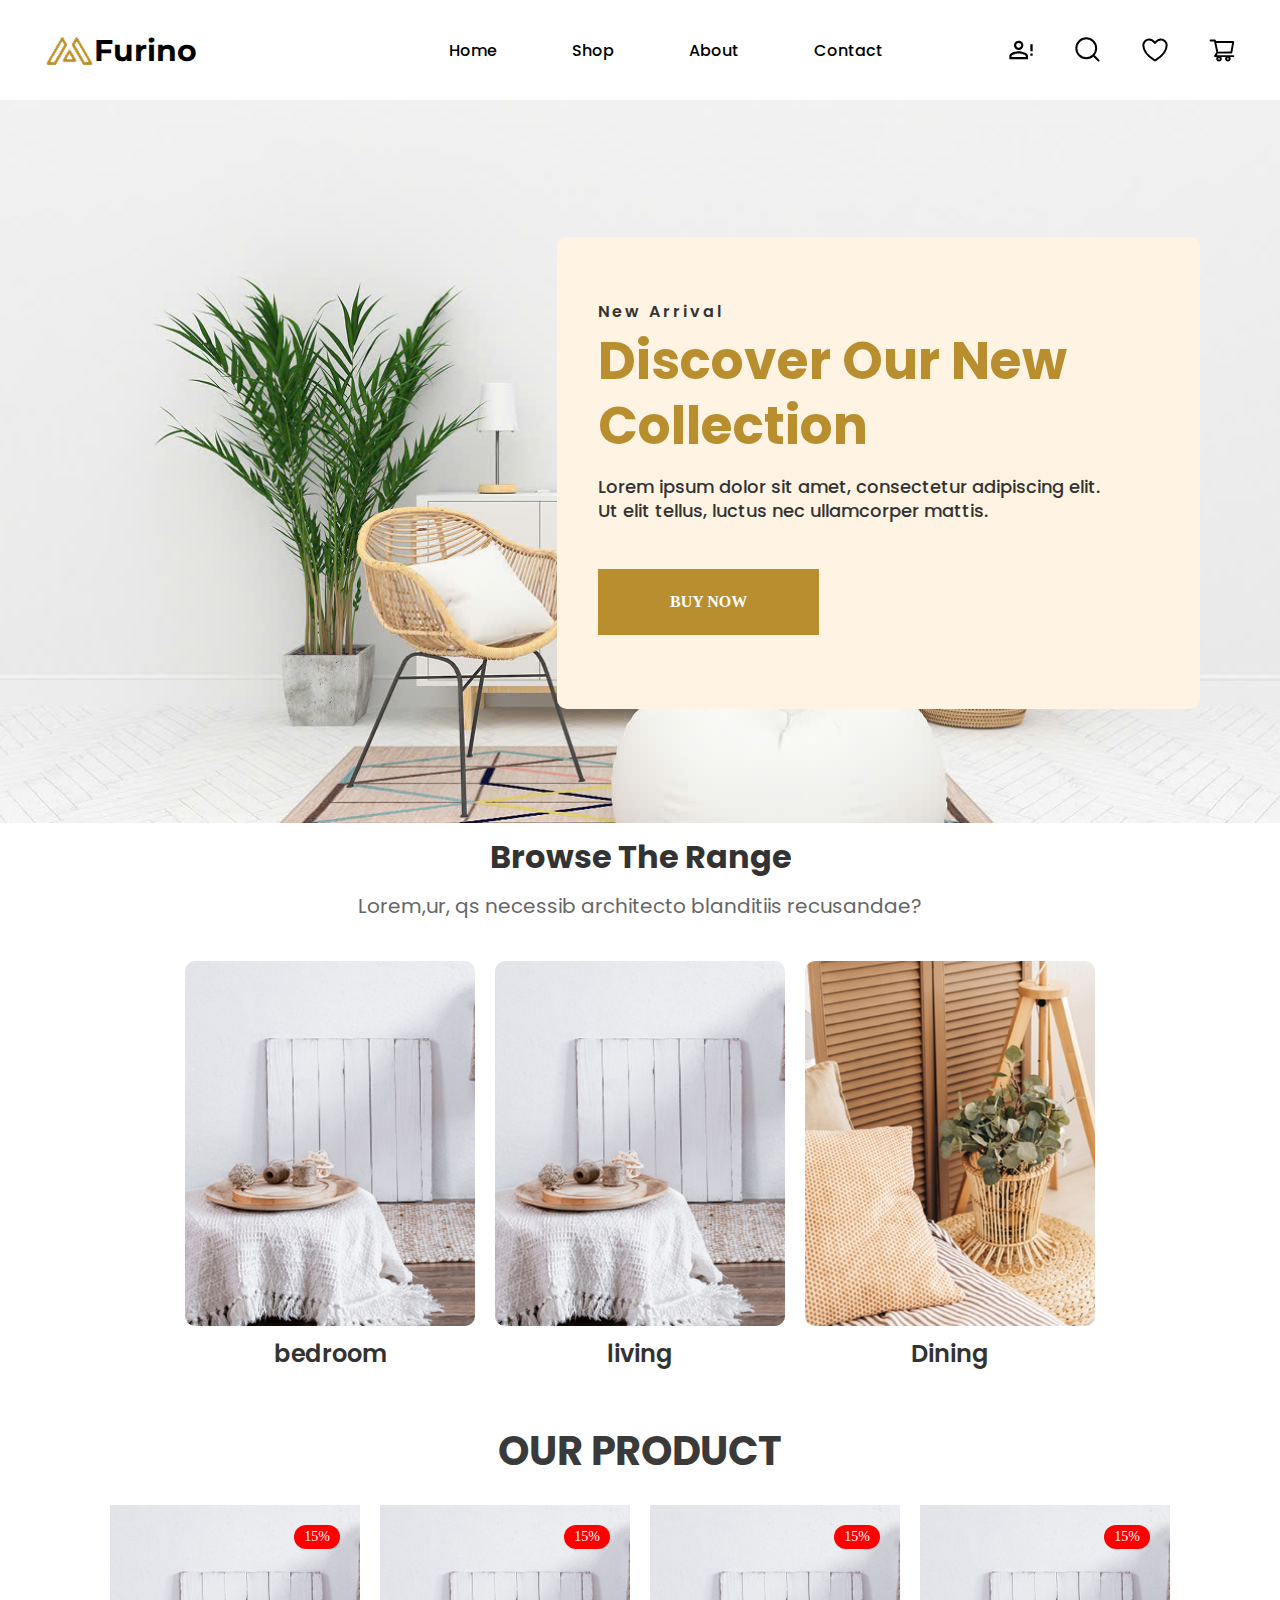
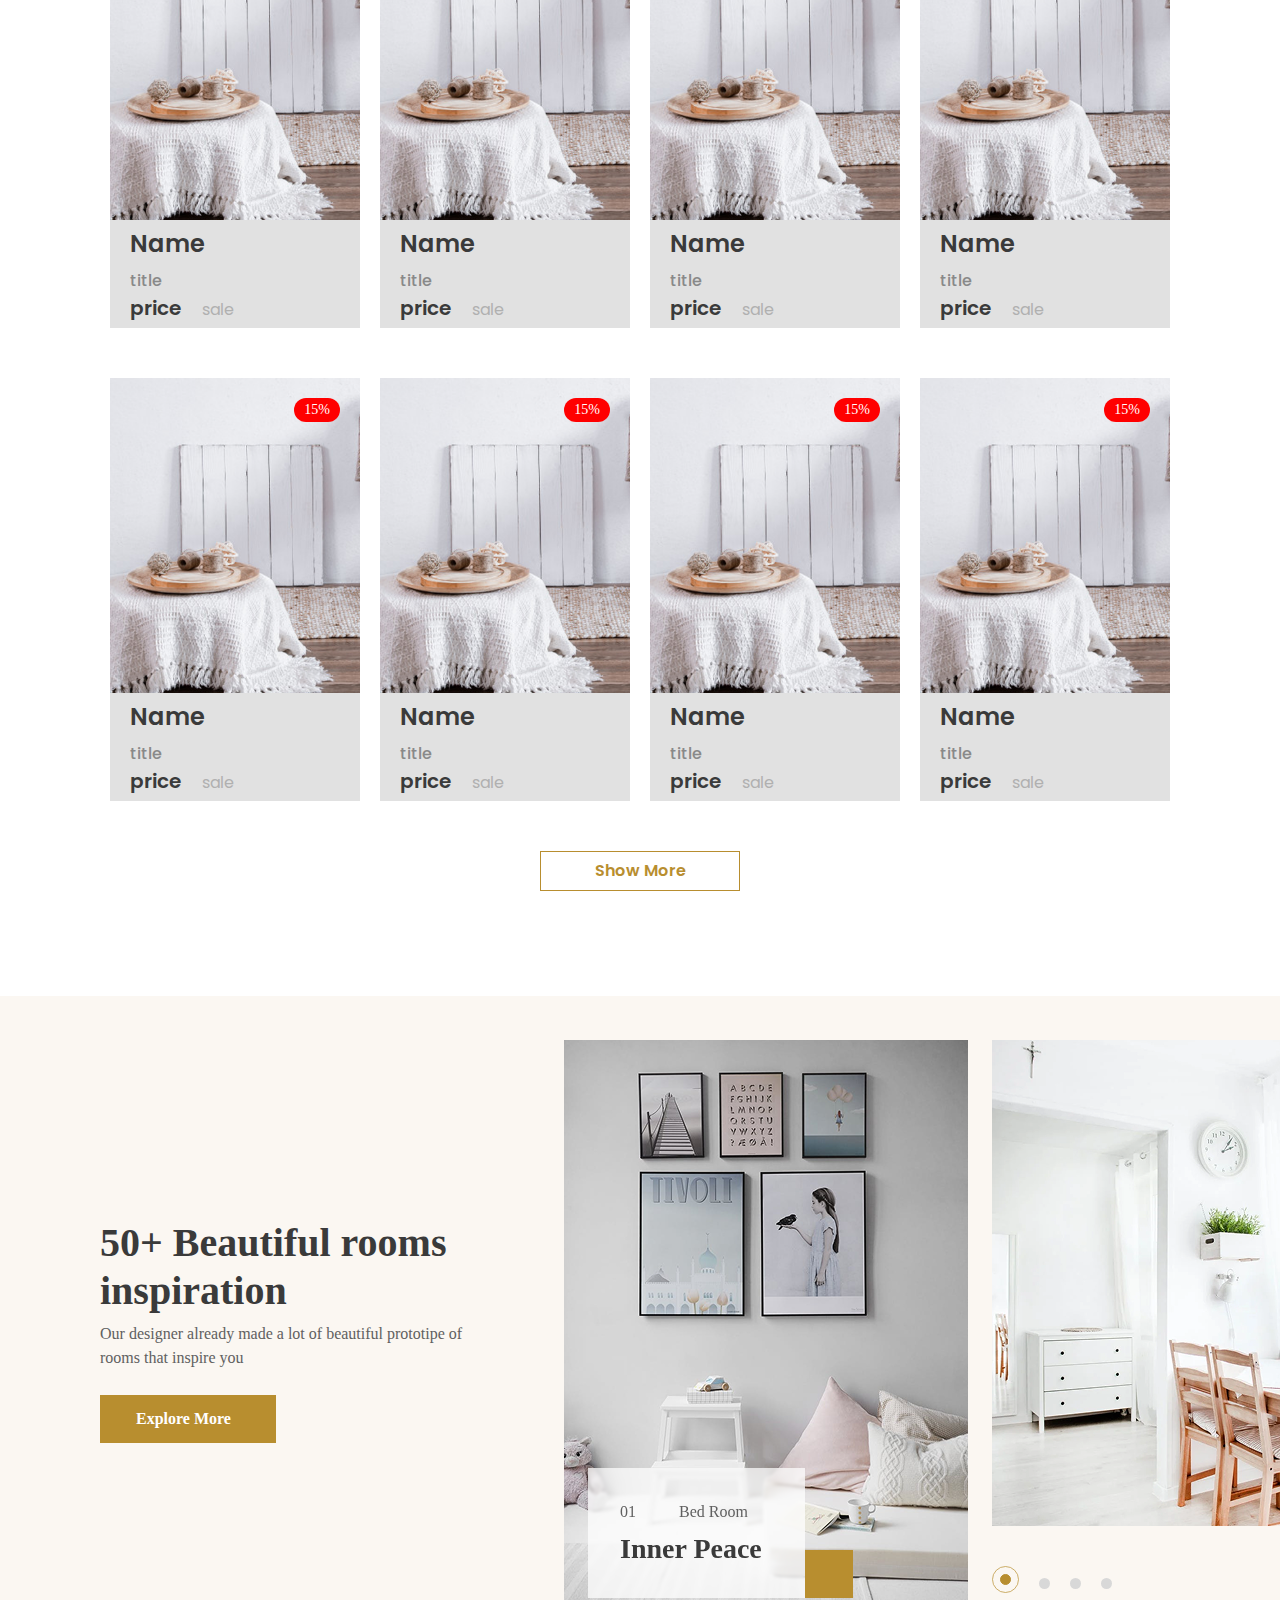
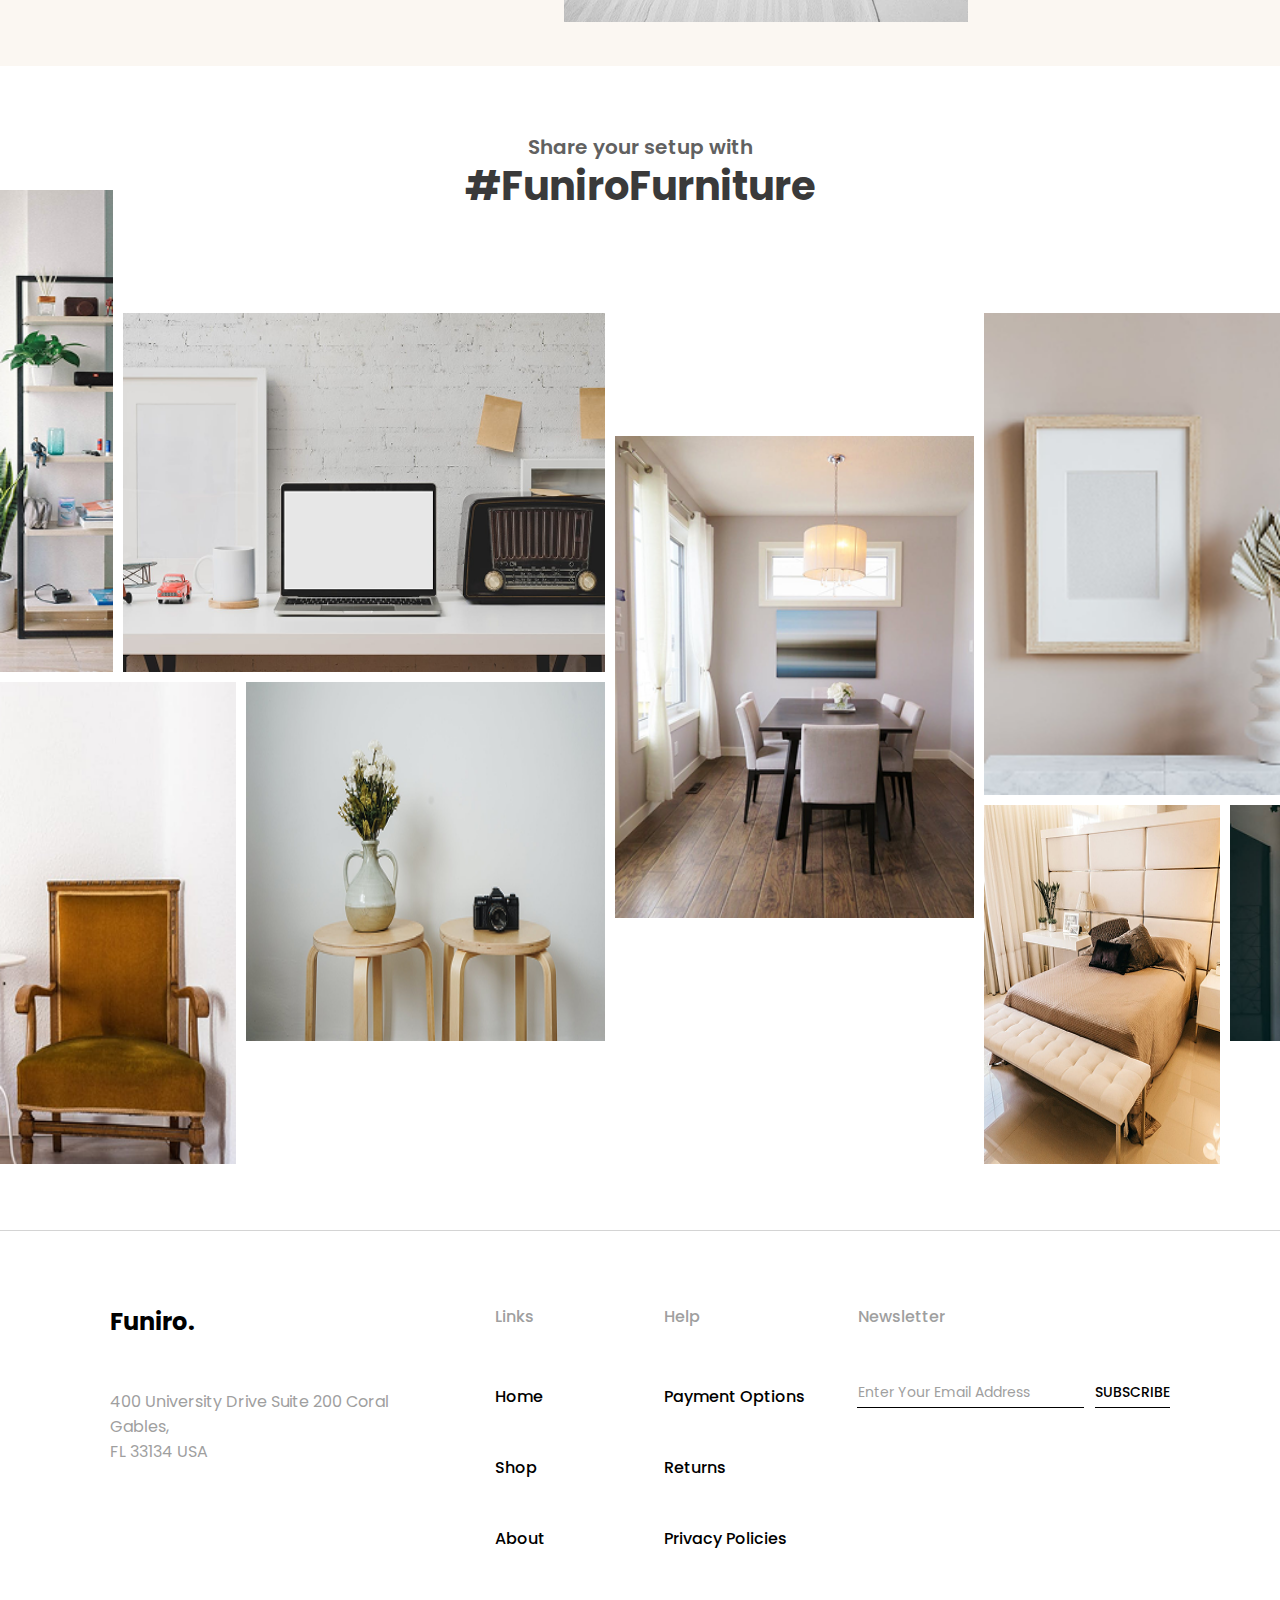
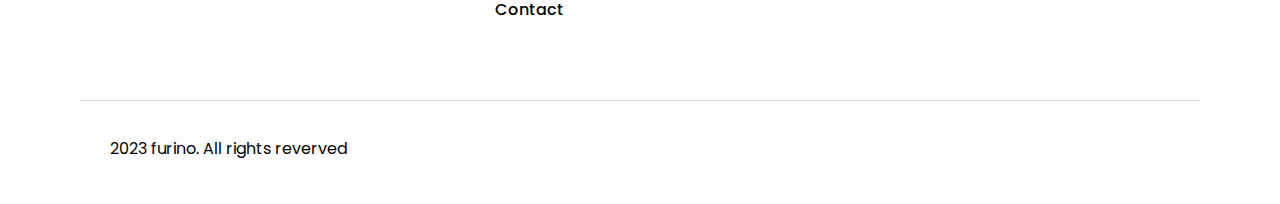
==== commit ecf3e19b: "asd" ====
--- a/index.html
+++ b/index.html
@@ -166,7 +166,7 @@
 			<div class="image">
 
 				<div class="product-overlay">
-					<div class="add-to-card"><a href="">Add to card</a></div>
+					<div class="add-to-card"><a href="./product-detail.html">Add to card</a></div>
 					<div class="product-overlay-select">
 
 						<div class="share">
@@ -552,7 +552,7 @@
 					</div>
 				</div>
 				<div class="rectangle-73"></div>
-				<span class="title">50+ Beautiful rooms <br />inspiration</span>
+				<!-- <span class="title">50+ Beautiful rooms <br />inspiration</span> -->
 				<div class="group-74"></div>
 				<span class="subtitle">Our designer already made a lot of beautiful prototipe of rooms
 					that inspire you</span>
